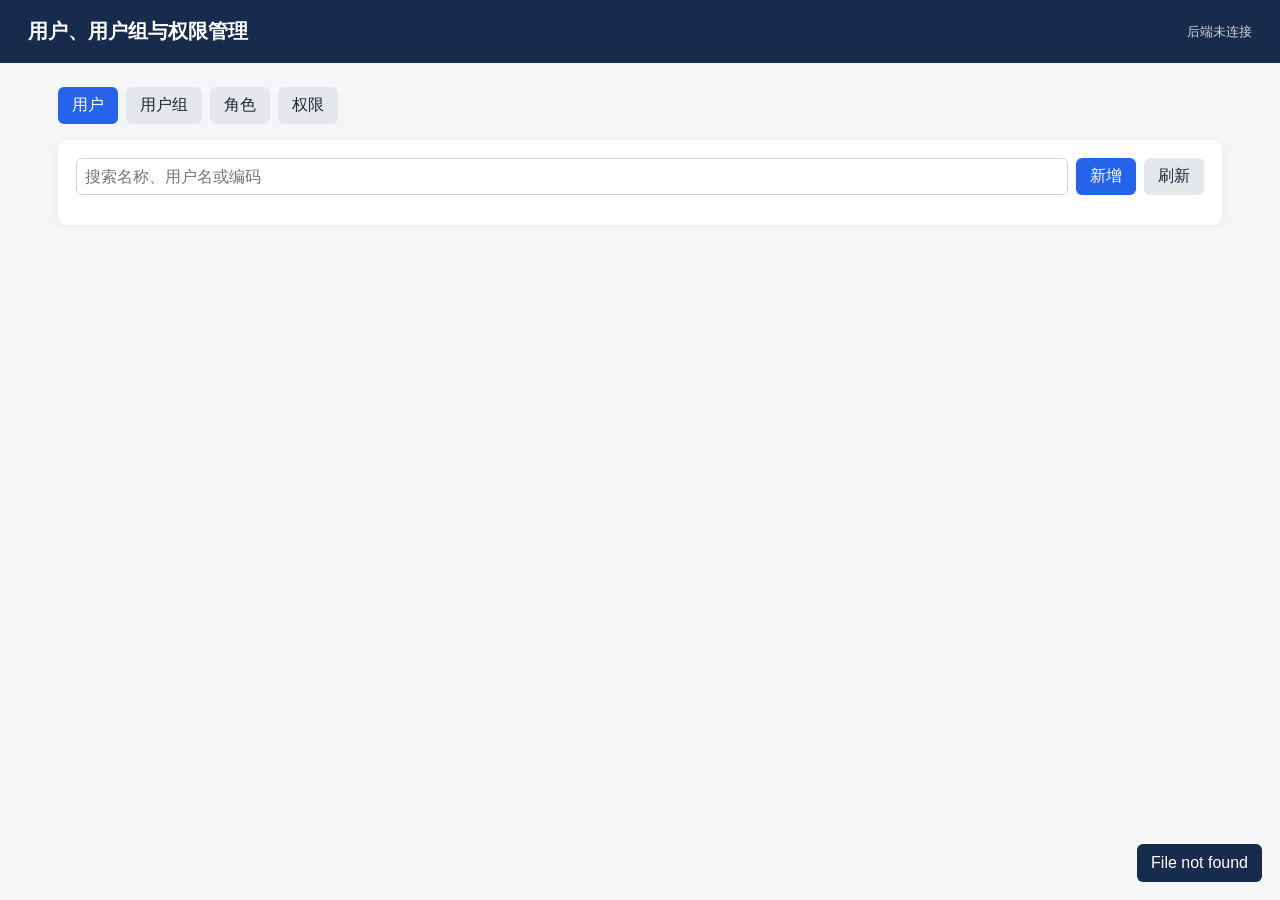
==== web/index.html @ 31cd1861 "feat: add lightweight sqlite user management service" ====
<!doctype html>
<html lang="zh-CN">
  <head>
    <meta charset="utf-8" />
    <meta name="viewport" content="width=device-width, initial-scale=1" />
    <title>用户管理</title>
    <style>
      :root { font-family: -apple-system, BlinkMacSystemFont, "Segoe UI", sans-serif; color: #1f2937; background: #f4f6f8; }
      * { box-sizing: border-box; }
      body { margin: 0; }
      header { background: #172b4d; color: #fff; padding: 18px 28px; display: flex; justify-content: space-between; align-items: center; }
      header h1 { margin: 0; font-size: 20px; }
      header small { opacity: .8; }
      main { max-width: 1200px; margin: 24px auto; padding: 0 18px; }
      nav { display: flex; gap: 8px; flex-wrap: wrap; margin-bottom: 16px; }
      button, input, textarea { font: inherit; }
      button { border: 0; border-radius: 6px; padding: 8px 14px; cursor: pointer; background: #e5e7eb; color: #1f2937; }
      button.primary { background: #2563eb; color: #fff; }
      button.danger { background: #dc2626; color: #fff; }
      button.tab.active { background: #2563eb; color: #fff; }
      .toolbar { display: flex; gap: 8px; margin-bottom: 12px; }
      .toolbar input { flex: 1; min-width: 180px; }
      input, textarea { width: 100%; border: 1px solid #d1d5db; border-radius: 6px; padding: 8px; background: #fff; }
      textarea { min-height: 70px; resize: vertical; }
      .card { background: #fff; border-radius: 10px; box-shadow: 0 2px 10px #0000000d; padding: 18px; }
      table { width: 100%; border-collapse: collapse; }
      th, td { text-align: left; border-bottom: 1px solid #eef0f2; padding: 11px 8px; vertical-align: top; }
      th { color: #64748b; font-size: 13px; }
      .actions { display: flex; gap: 6px; flex-wrap: wrap; }
      .badge { display: inline-block; background: #e0e7ff; color: #3730a3; padding: 3px 8px; border-radius: 999px; margin: 2px; font-size: 12px; }
      .muted { color: #64748b; }
      .modal { position: fixed; inset: 0; background: #0f172a66; display: none; align-items: center; justify-content: center; padding: 18px; }
      .modal.open { display: flex; }
      .dialog { background: #fff; width: min(620px, 100%); max-height: 90vh; overflow: auto; border-radius: 10px; padding: 22px; }
      .dialog h2 { margin-top: 0; }
      .field { margin: 12px 0; }
      .field label { display: block; font-weight: 600; margin-bottom: 6px; }
      .checks { display: grid; grid-template-columns: repeat(auto-fit, minmax(180px, 1fr)); gap: 6px; max-height: 180px; overflow: auto; border: 1px solid #e5e7eb; padding: 8px; border-radius: 6px; }
      .checks label { font-weight: 400; }
      .dialog-actions { display: flex; justify-content: flex-end; gap: 8px; margin-top: 18px; }
      #message { position: fixed; right: 18px; bottom: 18px; background: #172b4d; color: #fff; border-radius: 6px; padding: 10px 14px; display: none; }
      @media (max-width: 700px) { th:nth-child(3), td:nth-child(3) { display: none; } header { padding: 15px 18px; } }
    </style>
  </head>
  <body>
    <header><h1>用户、用户组与权限管理</h1><small id="health">连接检查中…</small></header>
    <main>
      <nav id="tabs">
        <button class="tab active" data-kind="users">用户</button>
        <button class="tab" data-kind="groups">用户组</button>
        <button class="tab" data-kind="roles">角色</button>
        <button class="tab" data-kind="permissions">权限</button>
      </nav>
      <section class="card">
        <div class="toolbar"><input id="search" placeholder="搜索名称、用户名或编码" /><button class="primary" id="add">新增</button><button id="refresh">刷新</button></div>
        <div id="table"></div>
      </section>
    </main>
    <div class="modal" id="modal"><div class="dialog"><h2 id="form-title">新增</h2><form id="form"></form></div></div>
    <div id="message"></div>
    <script>
      const state = { kind: 'users', items: [], refs: { users: [], groups: [], roles: [], permissions: [] }, editing: null }
      const $ = (id) => document.getElementById(id)
      const api = async (url, options = {}) => {
        const response = await fetch(url, { headers: { 'Content-Type': 'application/json' }, ...options })
        if (!response.ok) { let detail = response.statusText; try { detail = (await response.json()).detail || detail } catch {} throw new Error(detail) }
        return response.status === 204 ? null : response.json()
      }
      const toast = (text) => { $('message').textContent = text; $('message').style.display = 'block'; setTimeout(() => $('message').style.display = 'none', 2200) }
      const esc = (value) => String(value ?? '').replace(/[&<>"']/g, (c) => ({ '&': '&amp;', '<': '&lt;', '>': '&gt;', '"': '&quot;', "'": '&#39;' }[c]))
      const labels = (items) => (items || []).map((item) => `<span class="badge">${esc(item.name || item)}</span>`).join('') || '<span class="muted">-</span>'
      async function loadRefs() {
        const [users, groups, roles, permissions] = await Promise.all([
          api('/api/v1/users/users/?page_size=500'), api('/api/v1/users/groups/'), api('/api/v1/rbac/roles/'), api('/api/v1/rbac/permissions/')
        ])
        state.refs = { users: users.results, groups: groups.results, roles: roles.results, permissions: permissions.results }
      }
      async function load() {
        const search = encodeURIComponent($('search').value.trim())
        const url = state.kind === 'users' ? `/api/v1/users/users/?page_size=500&search=${search}` : `/api/v1/${state.kind === 'groups' ? 'users/groups' : `rbac/${state.kind}`}/?search=${search}`
        const data = await api(url); state.items = data.results || []; render()
      }
      function render() {
        const kind = state.kind; let head = ''; let body = ''
        if (kind === 'users') { head = '<tr><th>姓名</th><th>用户名</th><th>邮箱</th><th>用户组</th><th>角色</th><th>状态</th><th>操作</th></tr>'; body = state.items.map((i) => `<tr><td>${esc(i.name)}</td><td>${esc(i.username)}</td><td>${esc(i.email)}</td><td>${labels(i.groups)}</td><td>${labels(i.roles)}</td><td>${i.is_active ? '启用' : '禁用'}</td><td class="actions"><button onclick="editItem(${i.id})">编辑</button><button class="danger" onclick="removeItem(${i.id})">删除</button></td></tr>`).join('') }
        if (kind === 'groups') { head = '<tr><th>名称</th><th>说明</th><th>成员数</th><th>操作</th></tr>'; body = state.items.map((i) => `<tr><td>${esc(i.name)}</td><td>${esc(i.comment)}</td><td>${i.users_count ?? i.users?.length ?? 0}</td><td class="actions"><button onclick="editItem(${i.id})">编辑</button><button class="danger" onclick="removeItem(${i.id})">删除</button></td></tr>`).join('') }
        if (kind === 'roles') { head = '<tr><th>名称</th><th>说明</th><th>权限数</th><th>成员数</th><th>操作</th></tr>'; body = state.items.map((i) => `<tr><td>${esc(i.name)}</td><td>${esc(i.comment)}</td><td>${i.permissions_count ?? i.permissions?.length ?? 0}</td><td>${i.users_count ?? i.users?.length ?? 0}</td><td class="actions"><button onclick="editItem(${i.id})">编辑</button><button class="danger" onclick="removeItem(${i.id})">删除</button></td></tr>`).join('') }
        if (kind === 'permissions') { head = '<tr><th>编码</th><th>名称</th><th>资源</th><th>动作</th><th>操作</th></tr>'; body = state.items.map((i) => `<tr><td>${esc(i.code)}</td><td>${esc(i.name)}</td><td>${esc(i.resource)}</td><td>${esc(i.action)}</td><td class="actions"><button onclick="editItem(${i.id})">编辑</button><button class="danger" onclick="removeItem(${i.id})">删除</button></td></tr>`).join('') }
        $('table').innerHTML = `<table><thead>${head}</thead><tbody>${body || `<tr><td colspan="7" class="muted">暂无数据</td></tr>`}</tbody></table>`
      }
      const checkboxGroup = (name, title, items, selected) => `<div class="field"><label>${title}</label><div class="checks">${items.map((i) => `<label><input type="checkbox" name="${name}" value="${i.id}" ${selected.includes(i.id) ? 'checked' : ''}> ${esc(i.name || i.username || i.code)}</label>`).join('') || '<span class="muted">暂无可选项</span>'}</div></div>`
      function openForm(item = null) {
        state.editing = item; const kind = state.kind; const title = `${item ? '编辑' : '新增'}${kind === 'users' ? '用户' : kind === 'groups' ? '用户组' : kind === 'roles' ? '角色' : '权限'}`; $('form-title').textContent = title
        let html = ''
        if (kind === 'users') html = `<div class="field"><label>用户名</label><input name="username" required value="${esc(item?.username)}"></div><div class="field"><label>姓名</label><input name="name" required value="${esc(item?.name)}"></div><div class="field"><label>邮箱</label><input name="email" value="${esc(item?.email)}"></div><div class="field"><label>备注</label><textarea name="comment">${esc(item?.comment)}</textarea></div>${checkboxGroup('groups', '用户组', state.refs.groups, (item?.groups || []).map((x) => x.id))}${checkboxGroup('roles', '角色', state.refs.roles, (item?.roles || []).map((x) => x.id))}`
        if (kind === 'groups') html = `<div class="field"><label>名称</label><input name="name" required value="${esc(item?.name)}"></div><div class="field"><label>说明</label><textarea name="comment">${esc(item?.comment)}</textarea></div>${checkboxGroup('users', '成员', state.refs.users, item?.users || [])}`
        if (kind === 'roles') html = `<div class="field"><label>名称</label><input name="name" required value="${esc(item?.name)}"></div><div class="field"><label>说明</label><textarea name="comment">${esc(item?.comment)}</textarea></div>${checkboxGroup('permissions', '权限', state.refs.permissions, item?.permissions || [])}${checkboxGroup('users', '成员', state.refs.users, item?.users || [])}`
        if (kind === 'permissions') html = `<div class="field"><label>编码</label><input name="code" required value="${esc(item?.code)}"></div><div class="field"><label>名称</label><input name="name" required value="${esc(item?.name)}"></div><div class="field"><label>资源</label><input name="resource" value="${esc(item?.resource)}"></div><div class="field"><label>动作</label><input name="action" value="${esc(item?.action)}"></div>`
        $('form').innerHTML = `${html}<div class="dialog-actions"><button type="button" onclick="closeForm()">取消</button><button class="primary" type="submit">保存</button></div>`; $('modal').classList.add('open')
      }
      function closeForm() { $('modal').classList.remove('open') }
      function formData() { const data = Object.fromEntries(new FormData($('form')).entries()); for (const name of ['groups', 'roles', 'users', 'permissions']) data[name] = [...$('form').querySelectorAll(`input[name="${name}"]:checked`)].map((x) => Number(x.value)); return data }
      window.editItem = (id) => openForm(state.items.find((x) => x.id === id))
      window.removeItem = async (id) => { if (!confirm('确定删除吗？')) return; try { const base = state.kind === 'users' ? `/api/v1/users/users/${id}/` : state.kind === 'groups' ? `/api/v1/users/groups/${id}/` : `/api/v1/rbac/${state.kind}/${id}/`; await api(base, { method: 'DELETE' }); toast('已删除'); await load(); await loadRefs() } catch (e) { toast(e.message) } }
      $('form').addEventListener('submit', async (event) => { event.preventDefault(); const data = formData(); const base = state.kind === 'users' ? '/api/v1/users/users/' : state.kind === 'groups' ? '/api/v1/users/groups/' : `/api/v1/rbac/${state.kind}/`; try { await api(state.editing ? `${base}${state.editing.id}/` : base, { method: state.editing ? 'PATCH' : 'POST', body: JSON.stringify(data) }); closeForm(); toast('已保存'); await loadRefs(); await load() } catch (e) { toast(e.message) } })
      document.querySelectorAll('.tab').forEach((tab) => tab.addEventListener('click', async () => { document.querySelectorAll('.tab').forEach((x) => x.classList.remove('active')); tab.classList.add('active'); state.kind = tab.dataset.kind; await loadRefs(); await load() }))
      $('add').onclick = () => openForm(); $('refresh').onclick = () => load(); $('search').oninput = () => load()
      api('/api/health').then((x) => { $('health').textContent = `SQLite · ${x.database}` }).catch(() => { $('health').textContent = '后端未连接' }); loadRefs().then(load).catch((e) => toast(e.message))
    </script>
  </body>
</html>
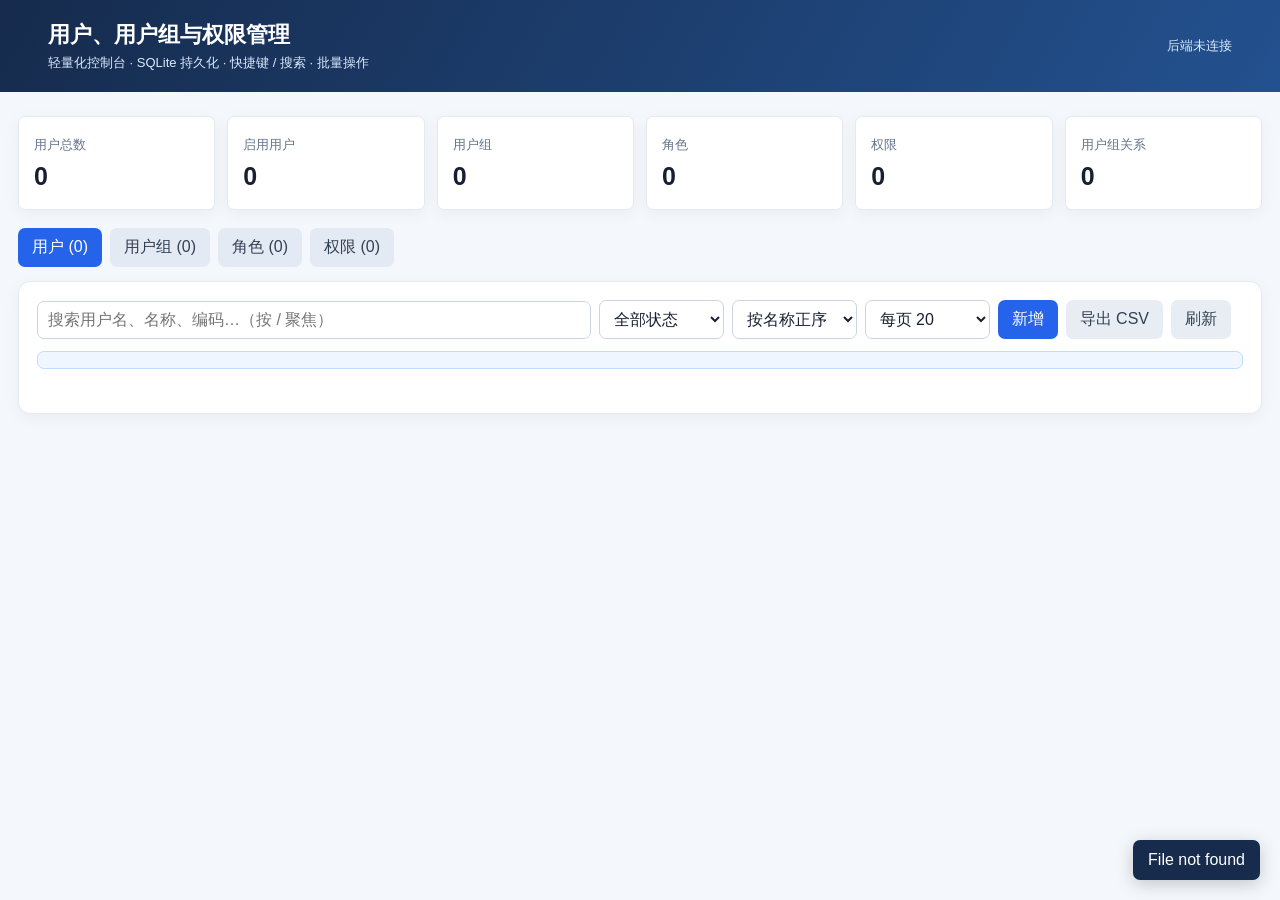
==== commit eba97eb8: "feat: enrich lightweight user management console" ====
--- a/web/index.html
+++ b/web/index.html
@@ -5,107 +5,134 @@
     <meta name="viewport" content="width=device-width, initial-scale=1" />
     <title>用户管理</title>
     <style>
-      :root { font-family: -apple-system, BlinkMacSystemFont, "Segoe UI", sans-serif; color: #1f2937; background: #f4f6f8; }
+      :root { color: #172033; background: #f4f7fb; font-family: -apple-system, BlinkMacSystemFont, "Segoe UI", "Microsoft YaHei", sans-serif; }
       * { box-sizing: border-box; }
       body { margin: 0; }
-      header { background: #172b4d; color: #fff; padding: 18px 28px; display: flex; justify-content: space-between; align-items: center; }
-      header h1 { margin: 0; font-size: 20px; }
-      header small { opacity: .8; }
-      main { max-width: 1200px; margin: 24px auto; padding: 0 18px; }
-      nav { display: flex; gap: 8px; flex-wrap: wrap; margin-bottom: 16px; }
-      button, input, textarea { font: inherit; }
-      button { border: 0; border-radius: 6px; padding: 8px 14px; cursor: pointer; background: #e5e7eb; color: #1f2937; }
+      header { align-items: center; background: linear-gradient(120deg, #162b4d, #23518f); color: #fff; display: flex; justify-content: space-between; padding: 20px clamp(18px, 4vw, 48px); }
+      header h1 { font-size: 22px; margin: 0 0 4px; }
+      header p, header small { color: #dbeafe; font-size: 13px; margin: 0; }
+      main { margin: 24px auto 50px; max-width: 1360px; padding: 0 18px; }
+      button, input, select, textarea { font: inherit; }
+      button { border: 0; border-radius: 7px; cursor: pointer; padding: 9px 14px; transition: .15s ease; }
+      button:hover:not(:disabled) { filter: brightness(.96); transform: translateY(-1px); }
+      button:disabled { cursor: not-allowed; opacity: .5; }
       button.primary { background: #2563eb; color: #fff; }
+      button.success { background: #059669; color: #fff; }
       button.danger { background: #dc2626; color: #fff; }
-      button.tab.active { background: #2563eb; color: #fff; }
-      .toolbar { display: flex; gap: 8px; margin-bottom: 12px; }
-      .toolbar input { flex: 1; min-width: 180px; }
-      input, textarea { width: 100%; border: 1px solid #d1d5db; border-radius: 6px; padding: 8px; background: #fff; }
-      textarea { min-height: 70px; resize: vertical; }
-      .card { background: #fff; border-radius: 10px; box-shadow: 0 2px 10px #0000000d; padding: 18px; }
-      table { width: 100%; border-collapse: collapse; }
-      th, td { text-align: left; border-bottom: 1px solid #eef0f2; padding: 11px 8px; vertical-align: top; }
-      th { color: #64748b; font-size: 13px; }
-      .actions { display: flex; gap: 6px; flex-wrap: wrap; }
-      .badge { display: inline-block; background: #e0e7ff; color: #3730a3; padding: 3px 8px; border-radius: 999px; margin: 2px; font-size: 12px; }
+      button.muted { background: #e8edf4; color: #334155; }
+      .summary-grid { display: grid; gap: 12px; grid-template-columns: repeat(6, minmax(0, 1fr)); margin-bottom: 18px; }
+      .metric { background: #fff; border: 1px solid #e5eaf2; box-shadow: 0 4px 16px #16345b0c; color: #172033; min-height: 94px; padding: 15px; text-align: left; }
+      .metric:hover { border-color: #93c5fd; }
+      .metric strong { display: block; font-size: 25px; margin-top: 8px; }
+      .metric span { color: #64748b; font-size: 13px; }
+      .tabs { display: flex; flex-wrap: wrap; gap: 8px; margin-bottom: 14px; }
+      .tab { background: #e4eaf3; color: #334155; }
+      .tab.active { background: #2563eb; color: #fff; }
+      .card { background: #fff; border: 1px solid #e5eaf2; border-radius: 12px; box-shadow: 0 4px 16px #16345b0c; padding: 18px; }
+      .toolbar { align-items: center; display: flex; flex-wrap: wrap; gap: 8px; margin-bottom: 12px; }
+      .toolbar .search { flex: 1 1 280px; }
+      input, select, textarea { background: #fff; border: 1px solid #cbd5e1; border-radius: 7px; color: #172033; padding: 9px 10px; width: 100%; }
+      .toolbar input, .toolbar select { width: auto; }
+      .toolbar select { min-width: 125px; }
+      .selection-bar { align-items: center; background: #eff6ff; border: 1px solid #bfdbfe; border-radius: 7px; display: flex; flex-wrap: wrap; gap: 8px; justify-content: space-between; margin-bottom: 12px; padding: 8px 10px; }
+      .selection-bar span { color: #1e40af; font-size: 13px; }
+      .selection-actions { display: flex; flex-wrap: wrap; gap: 6px; }
+      .table-wrap { overflow-x: auto; }
+      table { border-collapse: collapse; min-width: 760px; width: 100%; }
+      th, td { border-bottom: 1px solid #edf0f5; padding: 11px 8px; text-align: left; vertical-align: middle; }
+      th { color: #64748b; font-size: 13px; font-weight: 600; white-space: nowrap; }
+      td { font-size: 14px; }
+      tr:hover td { background: #fafcff; }
+      .checkbox { accent-color: #2563eb; height: 16px; width: 16px; }
+      .actions { display: flex; flex-wrap: wrap; gap: 6px; }
+      .actions button { font-size: 12px; padding: 6px 9px; }
+      .badge { background: #e0e7ff; border-radius: 999px; color: #3730a3; display: inline-block; font-size: 12px; margin: 2px; padding: 3px 8px; }
+      .status { border-radius: 999px; display: inline-block; font-size: 12px; padding: 3px 9px; }
+      .status.on { background: #dcfce7; color: #166534; }
+      .status.off { background: #fee2e2; color: #991b1b; }
       .muted { color: #64748b; }
-      .modal { position: fixed; inset: 0; background: #0f172a66; display: none; align-items: center; justify-content: center; padding: 18px; }
+      .empty { padding: 40px 10px; text-align: center; }
+      .pager { align-items: center; display: flex; gap: 10px; justify-content: flex-end; margin-top: 14px; }
+      .pager span { color: #64748b; font-size: 13px; }
+      .loading { color: #2563eb; font-size: 13px; margin-left: 4px; }
+      .modal { align-items: center; background: #0f172a66; display: none; inset: 0; justify-content: center; padding: 18px; position: fixed; z-index: 5; }
       .modal.open { display: flex; }
-      .dialog { background: #fff; width: min(620px, 100%); max-height: 90vh; overflow: auto; border-radius: 10px; padding: 22px; }
-      .dialog h2 { margin-top: 0; }
-      .field { margin: 12px 0; }
-      .field label { display: block; font-weight: 600; margin-bottom: 6px; }
-      .checks { display: grid; grid-template-columns: repeat(auto-fit, minmax(180px, 1fr)); gap: 6px; max-height: 180px; overflow: auto; border: 1px solid #e5e7eb; padding: 8px; border-radius: 6px; }
-      .checks label { font-weight: 400; }
-      .dialog-actions { display: flex; justify-content: flex-end; gap: 8px; margin-top: 18px; }
-      #message { position: fixed; right: 18px; bottom: 18px; background: #172b4d; color: #fff; border-radius: 6px; padding: 10px 14px; display: none; }
-      @media (max-width: 700px) { th:nth-child(3), td:nth-child(3) { display: none; } header { padding: 15px 18px; } }
+      .dialog { background: #fff; border-radius: 12px; max-height: 92vh; overflow: auto; padding: 24px; width: min(700px, 100%); }
+      .dialog h2 { margin: 0 0 18px; }
+      .field { margin: 13px 0; }
+      .field > label { display: block; font-size: 13px; font-weight: 700; margin-bottom: 6px; }
+      .field textarea { min-height: 76px; resize: vertical; }
+      .checks { border: 1px solid #e2e8f0; border-radius: 7px; display: grid; gap: 5px; grid-template-columns: repeat(auto-fit, minmax(190px, 1fr)); max-height: 190px; overflow: auto; padding: 10px; }
+      .checks label { font-size: 13px; font-weight: 400; }
+      .dialog-actions { display: flex; gap: 8px; justify-content: flex-end; margin-top: 20px; }
+      #message { background: #172b4d; border-radius: 7px; bottom: 20px; box-shadow: 0 4px 18px #0003; color: #fff; display: none; padding: 11px 15px; position: fixed; right: 20px; z-index: 10; }
+      @media (max-width: 1050px) { .summary-grid { grid-template-columns: repeat(3, minmax(0, 1fr)); } }
+      @media (max-width: 620px) { header { align-items: flex-start; flex-direction: column; gap: 8px; } .summary-grid { grid-template-columns: repeat(2, minmax(0, 1fr)); } .toolbar input, .toolbar select { flex: 1 1 140px; width: 100%; } main { margin-top: 16px; padding: 0 10px; } }
     </style>
   </head>
   <body>
-    <header><h1>用户、用户组与权限管理</h1><small id="health">连接检查中…</small></header>
+    <header>
+      <div><h1>用户、用户组与权限管理</h1><p>轻量化控制台 · SQLite 持久化 · 快捷键 / 搜索 · 批量操作</p></div>
+      <small id="health">连接检查中…</small>
+    </header>
     <main>
-      <nav id="tabs">
-        <button class="tab active" data-kind="users">用户</button>
-        <button class="tab" data-kind="groups">用户组</button>
-        <button class="tab" data-kind="roles">角色</button>
-        <button class="tab" data-kind="permissions">权限</button>
-      </nav>
+      <section class="summary-grid" id="summary"></section>
+      <nav class="tabs" id="tabs"></nav>
       <section class="card">
-        <div class="toolbar"><input id="search" placeholder="搜索名称、用户名或编码" /><button class="primary" id="add">新增</button><button id="refresh">刷新</button></div>
-        <div id="table"></div>
+        <div class="toolbar">
+          <input class="search" id="search" placeholder="搜索用户名、名称、编码…（按 / 聚焦）" />
+          <select id="statusFilter"><option value="all">全部状态</option><option value="active">仅启用</option><option value="inactive">仅禁用</option></select>
+          <select id="sort"><option value="name">按名称正序</option><option value="-name">按名称倒序</option><option value="created_at">按创建时间</option><option value="-created_at">按最新创建</option></select>
+          <select id="pageSize"><option value="20">每页 20</option><option value="50">每页 50</option><option value="100">每页 100</option></select>
+          <button class="primary" id="add">新增</button><button class="muted" id="export">导出 CSV</button><button class="muted" id="refresh">刷新</button><span class="loading" id="loading"></span>
+        </div>
+        <div class="selection-bar" id="selectionBar" hidden><span id="selectionInfo"></span><div class="selection-actions" id="selectionActions"></div></div>
+        <div class="table-wrap" id="table"></div><div class="pager" id="pager"></div>
       </section>
     </main>
-    <div class="modal" id="modal"><div class="dialog"><h2 id="form-title">新增</h2><form id="form"></form></div></div>
-    <div id="message"></div>
+    <div class="modal" id="modal"><div class="dialog"><h2 id="form-title">新增</h2><form id="form"></form></div></div><div id="message"></div>
     <script>
-      const state = { kind: 'users', items: [], refs: { users: [], groups: [], roles: [], permissions: [] }, editing: null }
+      const state = { kind: 'users', items: [], selected: new Set(), page: 1, pageSize: 20, search: '', status: 'all', sort: 'name', refs: { users: [], groups: [], roles: [], permissions: [] }, editing: null, summary: { users: 0, active_users: 0, groups: 0, roles: 0, permissions: 0, memberships: 0 } }
       const $ = (id) => document.getElementById(id)
-      const api = async (url, options = {}) => {
-        const response = await fetch(url, { headers: { 'Content-Type': 'application/json' }, ...options })
-        if (!response.ok) { let detail = response.statusText; try { detail = (await response.json()).detail || detail } catch {} throw new Error(detail) }
-        return response.status === 204 ? null : response.json()
+      const api = async (url, options = {}) => { const response = await fetch(url, { headers: { 'Content-Type': 'application/json' }, ...options }); if (!response.ok) { let detail = response.statusText; try { detail = (await response.json()).detail || detail } catch {} throw new Error(detail) } return response.status === 204 ? null : response.json() }
+      const esc = (value) => String(value ?? '').replace(/[&<>"']/g, (c) => ({ '&': '&amp;', '<': '&lt;', '>': '&gt;', '"': '&quot;', "'": '&#39;' }[c]))
+      const toast = (text) => { $('message').textContent = text; $('message').style.display = 'block'; clearTimeout(window.toastTimer); window.toastTimer = setTimeout(() => { $('message').style.display = 'none' }, 2400) }
+      const labels = (items) => (items || []).map((item) => `<span class="badge">${esc(item.name || item)}</span>`).join('') || '<span class="muted">-</span>'
+      const endpoint = (kind) => kind === 'users' ? '/api/v1/users/users/' : kind === 'groups' ? '/api/v1/users/groups/' : `/api/v1/rbac/${kind}/`
+      const kindName = (kind) => ({ users: '用户', groups: '用户组', roles: '角色', permissions: '权限' })[kind]
+      const selectedIds = () => [...state.selected].map(Number)
+      async function loadSummary() { try { state.summary = await api('/api/summary') } catch (error) { toast(error.message) } renderSummary(); renderTabs() }
+      function renderSummary() { const cards = [['users', '用户总数', state.summary.users], ['active_users', '启用用户', state.summary.active_users], ['groups', '用户组', state.summary.groups], ['roles', '角色', state.summary.roles], ['permissions', '权限', state.summary.permissions], ['memberships', '用户组关系', state.summary.memberships]]; $('summary').innerHTML = cards.map(([key, label, value]) => `<button class="metric" data-kind="${key === 'active_users' || key === 'memberships' ? 'users' : key}"><span>${label}</span><strong>${value ?? 0}</strong></button>`).join('') }
+      function renderTabs() { $('tabs').innerHTML = ['users', 'groups', 'roles', 'permissions'].map((kind) => `<button class="tab ${state.kind === kind ? 'active' : ''}" data-kind="${kind}">${kindName(kind)} <span>(${state.summary[kind] ?? 0})</span></button>`).join('') }
+      async function loadRefs() { const [users, groups, roles, permissions] = await Promise.all([api('/api/v1/users/users/?page_size=500'), api('/api/v1/users/groups/?page_size=500'), api('/api/v1/rbac/roles/?page_size=500'), api('/api/v1/rbac/permissions/?page_size=500')]); state.refs = { users: users.results, groups: groups.results, roles: roles.results, permissions: permissions.results } }
+      async function load() { state.search = $('search').value.trim(); state.pageSize = Number($('pageSize').value); state.sort = $('sort').value; state.status = $('statusFilter').value; const params = new URLSearchParams({ page: state.page, page_size: state.pageSize, search: state.search, sort: state.sort }); if (state.kind === 'users' && state.status !== 'all') params.set('is_active', state.status === 'active' ? 'true' : 'false'); $('loading').textContent = '加载中…'; try { const data = await api(`${endpoint(state.kind)}?${params}`); state.items = data.results || []; state.total = data.count || 0; state.selected.clear(); render() } catch (error) { toast(error.message) } finally { $('loading').textContent = '' } }
+      function render() {
+        const kind = state.kind; let head = ''; let body = ''; const selectAll = state.items.length > 0 && state.items.every((item) => state.selected.has(item.id)); const check = `<input class="checkbox" type="checkbox" data-select-all ${selectAll ? 'checked' : ''} aria-label="全选当前页">`
+        if (kind === 'users') { head = `<tr><th>${check}</th><th>姓名</th><th>用户名</th><th>邮箱</th><th>用户组</th><th>角色</th><th>状态</th><th>操作</th></tr>`; body = state.items.map((item) => `<tr><td><input class="checkbox" type="checkbox" data-select-id="${item.id}" ${state.selected.has(item.id) ? 'checked' : ''}></td><td>${esc(item.name)}</td><td>${esc(item.username)}</td><td>${esc(item.email) || '<span class="muted">-</span>'}</td><td>${labels(item.groups)}</td><td>${labels(item.roles)}</td><td><span class="status ${item.is_active ? 'on' : 'off'}">${item.is_active ? '启用' : '禁用'}</span></td><td class="actions"><button class="muted" data-action="edit" data-id="${item.id}">编辑</button><button class="danger" data-action="delete" data-id="${item.id}">删除</button></td></tr>`).join('') }
+        else if (kind === 'groups') { head = `<tr><th>${check}</th><th>名称</th><th>说明</th><th>成员数</th><th>操作</th></tr>`; body = state.items.map((item) => `<tr><td><input class="checkbox" type="checkbox" data-select-id="${item.id}" ${state.selected.has(item.id) ? 'checked' : ''}></td><td>${esc(item.name)}</td><td>${esc(item.comment) || '<span class="muted">-</span>'}</td><td>${item.users_count ?? item.users?.length ?? 0}</td><td class="actions"><button class="success" data-action="add-all" data-id="${item.id}">加入全部用户</button><button class="muted" data-action="edit" data-id="${item.id}">编辑</button><button class="danger" data-action="delete" data-id="${item.id}">删除</button></td></tr>`).join('') }
+        else if (kind === 'roles') { head = `<tr><th>${check}</th><th>名称</th><th>说明</th><th>权限数</th><th>成员数</th><th>操作</th></tr>`; body = state.items.map((item) => `<tr><td><input class="checkbox" type="checkbox" data-select-id="${item.id}" ${state.selected.has(item.id) ? 'checked' : ''}></td><td>${esc(item.name)}</td><td>${esc(item.comment) || '<span class="muted">-</span>'}</td><td>${item.permissions_count ?? item.permissions?.length ?? 0}</td><td>${item.users_count ?? item.users?.length ?? 0}</td><td class="actions"><button class="muted" data-action="edit" data-id="${item.id}">编辑</button><button class="danger" data-action="delete" data-id="${item.id}">删除</button></td></tr>`).join('') }
+        else { head = `<tr><th>${check}</th><th>编码</th><th>名称</th><th>资源</th><th>动作</th><th>操作</th></tr>`; body = state.items.map((item) => `<tr><td><input class="checkbox" type="checkbox" data-select-id="${item.id}" ${state.selected.has(item.id) ? 'checked' : ''}></td><td><code>${esc(item.code)}</code></td><td>${esc(item.name)}</td><td>${esc(item.resource)}</td><td>${esc(item.action)}</td><td class="actions"><button class="muted" data-action="edit" data-id="${item.id}">编辑</button><button class="danger" data-action="delete" data-id="${item.id}">删除</button></td></tr>`).join('') }
+        $('table').innerHTML = `<table><thead>${head}</thead><tbody>${body || '<tr><td colspan="8" class="empty muted">暂无数据</td></tr>'}</tbody></table>`; const pages = Math.max(1, Math.ceil((state.total || 0) / state.pageSize)); $('pager').innerHTML = `<span>共 ${state.total || 0} 条 · 第 ${state.page} / ${pages} 页</span><button class="muted" data-page="prev" ${state.page <= 1 ? 'disabled' : ''}>上一页</button><button class="muted" data-page="next" ${state.page >= pages ? 'disabled' : ''}>下一页</button>`; renderSelection()
       }
-      const toast = (text) => { $('message').textContent = text; $('message').style.display = 'block'; setTimeout(() => $('message').style.display = 'none', 2200) }
-      const esc = (value) => String(value ?? '').replace(/[&<>"']/g, (c) => ({ '&': '&amp;', '<': '&lt;', '>': '&gt;', '"': '&quot;', "'": '&#39;' }[c]))
-      const labels = (items) => (items || []).map((item) => `<span class="badge">${esc(item.name || item)}</span>`).join('') || '<span class="muted">-</span>'
-      async function loadRefs() {
-        const [users, groups, roles, permissions] = await Promise.all([
-          api('/api/v1/users/users/?page_size=500'), api('/api/v1/users/groups/'), api('/api/v1/rbac/roles/'), api('/api/v1/rbac/permissions/')
-        ])
-        state.refs = { users: users.results, groups: groups.results, roles: roles.results, permissions: permissions.results }
-      }
-      async function load() {
-        const search = encodeURIComponent($('search').value.trim())
-        const url = state.kind === 'users' ? `/api/v1/users/users/?page_size=500&search=${search}` : `/api/v1/${state.kind === 'groups' ? 'users/groups' : `rbac/${state.kind}`}/?search=${search}`
-        const data = await api(url); state.items = data.results || []; render()
-      }
-      function render() {
-        const kind = state.kind; let head = ''; let body = ''
-        if (kind === 'users') { head = '<tr><th>姓名</th><th>用户名</th><th>邮箱</th><th>用户组</th><th>角色</th><th>状态</th><th>操作</th></tr>'; body = state.items.map((i) => `<tr><td>${esc(i.name)}</td><td>${esc(i.username)}</td><td>${esc(i.email)}</td><td>${labels(i.groups)}</td><td>${labels(i.roles)}</td><td>${i.is_active ? '启用' : '禁用'}</td><td class="actions"><button onclick="editItem(${i.id})">编辑</button><button class="danger" onclick="removeItem(${i.id})">删除</button></td></tr>`).join('') }
-        if (kind === 'groups') { head = '<tr><th>名称</th><th>说明</th><th>成员数</th><th>操作</th></tr>'; body = state.items.map((i) => `<tr><td>${esc(i.name)}</td><td>${esc(i.comment)}</td><td>${i.users_count ?? i.users?.length ?? 0}</td><td class="actions"><button onclick="editItem(${i.id})">编辑</button><button class="danger" onclick="removeItem(${i.id})">删除</button></td></tr>`).join('') }
-        if (kind === 'roles') { head = '<tr><th>名称</th><th>说明</th><th>权限数</th><th>成员数</th><th>操作</th></tr>'; body = state.items.map((i) => `<tr><td>${esc(i.name)}</td><td>${esc(i.comment)}</td><td>${i.permissions_count ?? i.permissions?.length ?? 0}</td><td>${i.users_count ?? i.users?.length ?? 0}</td><td class="actions"><button onclick="editItem(${i.id})">编辑</button><button class="danger" onclick="removeItem(${i.id})">删除</button></td></tr>`).join('') }
-        if (kind === 'permissions') { head = '<tr><th>编码</th><th>名称</th><th>资源</th><th>动作</th><th>操作</th></tr>'; body = state.items.map((i) => `<tr><td>${esc(i.code)}</td><td>${esc(i.name)}</td><td>${esc(i.resource)}</td><td>${esc(i.action)}</td><td class="actions"><button onclick="editItem(${i.id})">编辑</button><button class="danger" onclick="removeItem(${i.id})">删除</button></td></tr>`).join('') }
-        $('table').innerHTML = `<table><thead>${head}</thead><tbody>${body || `<tr><td colspan="7" class="muted">暂无数据</td></tr>`}</tbody></table>`
-      }
-      const checkboxGroup = (name, title, items, selected) => `<div class="field"><label>${title}</label><div class="checks">${items.map((i) => `<label><input type="checkbox" name="${name}" value="${i.id}" ${selected.includes(i.id) ? 'checked' : ''}> ${esc(i.name || i.username || i.code)}</label>`).join('') || '<span class="muted">暂无可选项</span>'}</div></div>`
-      function openForm(item = null) {
-        state.editing = item; const kind = state.kind; const title = `${item ? '编辑' : '新增'}${kind === 'users' ? '用户' : kind === 'groups' ? '用户组' : kind === 'roles' ? '角色' : '权限'}`; $('form-title').textContent = title
-        let html = ''
-        if (kind === 'users') html = `<div class="field"><label>用户名</label><input name="username" required value="${esc(item?.username)}"></div><div class="field"><label>姓名</label><input name="name" required value="${esc(item?.name)}"></div><div class="field"><label>邮箱</label><input name="email" value="${esc(item?.email)}"></div><div class="field"><label>备注</label><textarea name="comment">${esc(item?.comment)}</textarea></div>${checkboxGroup('groups', '用户组', state.refs.groups, (item?.groups || []).map((x) => x.id))}${checkboxGroup('roles', '角色', state.refs.roles, (item?.roles || []).map((x) => x.id))}`
-        if (kind === 'groups') html = `<div class="field"><label>名称</label><input name="name" required value="${esc(item?.name)}"></div><div class="field"><label>说明</label><textarea name="comment">${esc(item?.comment)}</textarea></div>${checkboxGroup('users', '成员', state.refs.users, item?.users || [])}`
-        if (kind === 'roles') html = `<div class="field"><label>名称</label><input name="name" required value="${esc(item?.name)}"></div><div class="field"><label>说明</label><textarea name="comment">${esc(item?.comment)}</textarea></div>${checkboxGroup('permissions', '权限', state.refs.permissions, item?.permissions || [])}${checkboxGroup('users', '成员', state.refs.users, item?.users || [])}`
-        if (kind === 'permissions') html = `<div class="field"><label>编码</label><input name="code" required value="${esc(item?.code)}"></div><div class="field"><label>名称</label><input name="name" required value="${esc(item?.name)}"></div><div class="field"><label>资源</label><input name="resource" value="${esc(item?.resource)}"></div><div class="field"><label>动作</label><input name="action" value="${esc(item?.action)}"></div>`
-        $('form').innerHTML = `${html}<div class="dialog-actions"><button type="button" onclick="closeForm()">取消</button><button class="primary" type="submit">保存</button></div>`; $('modal').classList.add('open')
-      }
-      function closeForm() { $('modal').classList.remove('open') }
-      function formData() { const data = Object.fromEntries(new FormData($('form')).entries()); for (const name of ['groups', 'roles', 'users', 'permissions']) data[name] = [...$('form').querySelectorAll(`input[name="${name}"]:checked`)].map((x) => Number(x.value)); return data }
-      window.editItem = (id) => openForm(state.items.find((x) => x.id === id))
-      window.removeItem = async (id) => { if (!confirm('确定删除吗？')) return; try { const base = state.kind === 'users' ? `/api/v1/users/users/${id}/` : state.kind === 'groups' ? `/api/v1/users/groups/${id}/` : `/api/v1/rbac/${state.kind}/${id}/`; await api(base, { method: 'DELETE' }); toast('已删除'); await load(); await loadRefs() } catch (e) { toast(e.message) } }
-      $('form').addEventListener('submit', async (event) => { event.preventDefault(); const data = formData(); const base = state.kind === 'users' ? '/api/v1/users/users/' : state.kind === 'groups' ? '/api/v1/users/groups/' : `/api/v1/rbac/${state.kind}/`; try { await api(state.editing ? `${base}${state.editing.id}/` : base, { method: state.editing ? 'PATCH' : 'POST', body: JSON.stringify(data) }); closeForm(); toast('已保存'); await loadRefs(); await load() } catch (e) { toast(e.message) } })
-      document.querySelectorAll('.tab').forEach((tab) => tab.addEventListener('click', async () => { document.querySelectorAll('.tab').forEach((x) => x.classList.remove('active')); tab.classList.add('active'); state.kind = tab.dataset.kind; await loadRefs(); await load() }))
-      $('add').onclick = () => openForm(); $('refresh').onclick = () => load(); $('search').oninput = () => load()
-      api('/api/health').then((x) => { $('health').textContent = `SQLite · ${x.database}` }).catch(() => { $('health').textContent = '后端未连接' }); loadRefs().then(load).catch((e) => toast(e.message))
+      function renderSelection() { const count = state.selected.size; $('selectionBar').hidden = count === 0; $('selectionInfo').textContent = `已选择 ${count} 项`; $('selectionActions').innerHTML = state.kind === 'users' ? '<button class="success" data-bulk="enable">批量启用</button><button class="muted" data-bulk="disable">批量禁用</button><button class="danger" data-bulk="delete">批量删除</button>' : '<button class="danger" data-bulk="delete">批量删除</button>' }
+      const checkboxGroup = (name, title, items, selected, labelKey = 'name') => `<div class="field"><label>${title}</label><div class="checks">${items.map((item) => `<label><input class="checkbox" type="checkbox" name="${name}" value="${item.id}" ${selected.includes(item.id) ? 'checked' : ''}> ${esc(item[labelKey] || item.name || item.code || item.username)}</label>`).join('') || '<span class="muted">暂无可选项</span>'}</div></div>`
+      function openForm(item = null) { state.editing = item; const kind = state.kind; $('form-title').textContent = `${item ? '编辑' : '新增'}${kindName(kind)}`; let html = ''; if (kind === 'users') html = `<div class="field"><label>用户名</label><input name="username" required value="${esc(item?.username)}"></div><div class="field"><label>姓名</label><input name="name" required value="${esc(item?.name)}"></div><div class="field"><label>邮箱</label><input name="email" type="email" value="${esc(item?.email)}"></div><div class="field"><label>备注</label><textarea name="comment">${esc(item?.comment)}</textarea></div>${checkboxGroup('groups', '用户组', state.refs.groups, (item?.groups || []).map((x) => x.id))}${checkboxGroup('roles', '角色', state.refs.roles, (item?.roles || []).map((x) => x.id))}`; if (kind === 'groups') html = `<div class="field"><label>名称</label><input name="name" required value="${esc(item?.name)}"></div><div class="field"><label>说明</label><textarea name="comment">${esc(item?.comment)}</textarea></div>${checkboxGroup('users', '成员', state.refs.users, item?.users || [])}`; if (kind === 'roles') html = `<div class="field"><label>名称</label><input name="name" required value="${esc(item?.name)}"></div><div class="field"><label>说明</label><textarea name="comment">${esc(item?.comment)}</textarea></div>${checkboxGroup('permissions', '权限', state.refs.permissions, item?.permissions || [], 'code')}${checkboxGroup('users', '成员', state.refs.users, item?.users || [])}`; if (kind === 'permissions') html = `<div class="field"><label>编码</label><input name="code" required value="${esc(item?.code)}"></div><div class="field"><label>名称</label><input name="name" required value="${esc(item?.name)}"></div><div class="field"><label>资源</label><input name="resource" value="${esc(item?.resource)}"></div><div class="field"><label>动作</label><input name="action" value="${esc(item?.action)}"></div>`; $('form').innerHTML = `${html}<div class="dialog-actions"><button type="button" data-action="close-form">取消</button><button class="primary" type="submit">保存 <span class="muted">(Ctrl+Enter)</span></button></div>`; $('modal').classList.add('open'); $('form').querySelector('input')?.focus() }
+      function closeForm() { $('modal').classList.remove('open'); state.editing = null }
+      function formData() { const data = Object.fromEntries(new FormData($('form')).entries()); for (const name of ['groups', 'roles', 'users', 'permissions']) data[name] = [...$('form').querySelectorAll(`input[name="${name}"]:checked`)].map((input) => Number(input.value)); return data }
+      async function saveForm(event) { event.preventDefault(); const base = endpoint(state.kind); try { await api(state.editing ? `${base}${state.editing.id}/` : base, { method: state.editing ? 'PATCH' : 'POST', body: JSON.stringify(formData()) }); closeForm(); toast('保存成功'); await Promise.all([loadSummary(), loadRefs(), load()]) } catch (error) { toast(error.message) } }
+      async function deleteItems(ids) { if (!ids.length || !confirm(`确定删除选中的 ${ids.length} 项吗？`)) return; try { if (state.kind === 'users') await api(`${endpoint('users')}?ids=${ids.join(',')}`, { method: 'DELETE' }); else await Promise.all(ids.map((id) => api(`${endpoint(state.kind)}${id}/`, { method: 'DELETE' }))); toast('删除成功'); await Promise.all([loadSummary(), loadRefs(), load()]) } catch (error) { toast(error.message) } }
+      async function bulkAction(action) { const ids = selectedIds(); if (!ids.length) return; if (action === 'delete') return deleteItems(ids); try { await api('/api/v1/users/users/', { method: 'PATCH', body: JSON.stringify(ids.map((id) => ({ id, is_active: action === 'enable' }))) }); toast(action === 'enable' ? '已批量启用' : '已批量禁用'); await Promise.all([loadSummary(), load()]) } catch (error) { toast(error.message) } }
+      async function addAllUsers(id) { if (!confirm('确定把全部用户加入该用户组吗？')) return; try { const result = await api(`/api/v1/users/groups/${id}/add-all-users/`, { method: 'POST' }); toast(`已加入 ${result.count} 名用户`); await Promise.all([loadSummary(), loadRefs(), load()]) } catch (error) { toast(error.message) } }
+      function changePage(direction) { const pages = Math.max(1, Math.ceil((state.total || 0) / state.pageSize)); state.page = Math.min(pages, Math.max(1, state.page + direction)); load() }
+      function setKind(kind) { state.kind = kind; state.page = 1; state.selected.clear(); $('statusFilter').style.display = kind === 'users' ? '' : 'none'; $('sort').innerHTML = kind === 'permissions' ? '<option value="code">按编码正序</option><option value="-code">按编码倒序</option><option value="resource">按资源</option>' : '<option value="name">按名称正序</option><option value="-name">按名称倒序</option><option value="created_at">按创建时间</option><option value="-created_at">按最新创建</option>'; renderTabs(); loadRefs().then(load).catch((error) => toast(error.message)) }
+      $('tabs').addEventListener('click', (event) => { const tab = event.target.closest('[data-kind]'); if (tab) setKind(tab.dataset.kind) }); $('summary').addEventListener('click', (event) => { const metric = event.target.closest('[data-kind]'); if (metric) setKind(metric.dataset.kind) })
+      $('table').addEventListener('change', (event) => { if (event.target.dataset.selectId) { const id = Number(event.target.dataset.selectId); event.target.checked ? state.selected.add(id) : state.selected.delete(id); renderSelection() } if (event.target.dataset.selectAll) { state.items.forEach((item) => event.target.checked ? state.selected.add(item.id) : state.selected.delete(item.id)); render() } })
+      $('table').addEventListener('click', async (event) => { const button = event.target.closest('[data-action]'); if (!button) return; const id = Number(button.dataset.id); if (button.dataset.action === 'edit') openForm(state.items.find((item) => item.id === id)); if (button.dataset.action === 'delete') await deleteItems([id]); if (button.dataset.action === 'add-all') await addAllUsers(id) })
+      $('selectionActions').addEventListener('click', (event) => { const button = event.target.closest('[data-bulk]'); if (button) bulkAction(button.dataset.bulk) }); $('pager').addEventListener('click', (event) => { const button = event.target.closest('[data-page]'); if (button) changePage(button.dataset.page === 'next' ? 1 : -1) })
+      $('form').addEventListener('submit', saveForm); $('form').addEventListener('click', (event) => { if (event.target.closest('[data-action="close-form"]')) closeForm() }); $('modal').addEventListener('click', (event) => { if (event.target === $('modal')) closeForm() })
+      $('add').onclick = () => openForm(); $('refresh').onclick = () => Promise.all([loadSummary(), loadRefs(), load()]); $('export').onclick = () => { window.location.href = `/api/export?kind=${state.kind}` }; $('search').oninput = () => { clearTimeout(window.searchTimer); window.searchTimer = setTimeout(() => { state.page = 1; load() }, 250) }; $('statusFilter').onchange = () => { state.page = 1; load() }; $('sort').onchange = () => { state.page = 1; load() }; $('pageSize').onchange = () => { state.page = 1; load() }
+      document.addEventListener('keydown', (event) => { if (event.key === '/' && document.activeElement.tagName !== 'INPUT' && document.activeElement.tagName !== 'TEXTAREA') { event.preventDefault(); $('search').focus() } if (event.key.toLowerCase() === 'n' && document.activeElement.tagName !== 'INPUT' && document.activeElement.tagName !== 'TEXTAREA') openForm(); if (event.key === 'Escape') closeForm(); if (event.ctrlKey && event.key === 'Enter' && $('modal').classList.contains('open')) $('form').requestSubmit() })
+      api('/api/health').then((result) => { $('health').textContent = `SQLite · ${result.database}` }).catch(() => { $('health').textContent = '后端未连接' }); renderTabs(); renderSummary(); loadRefs().then(load).catch((error) => toast(error.message)); loadSummary()
     </script>
   </body>
 </html>
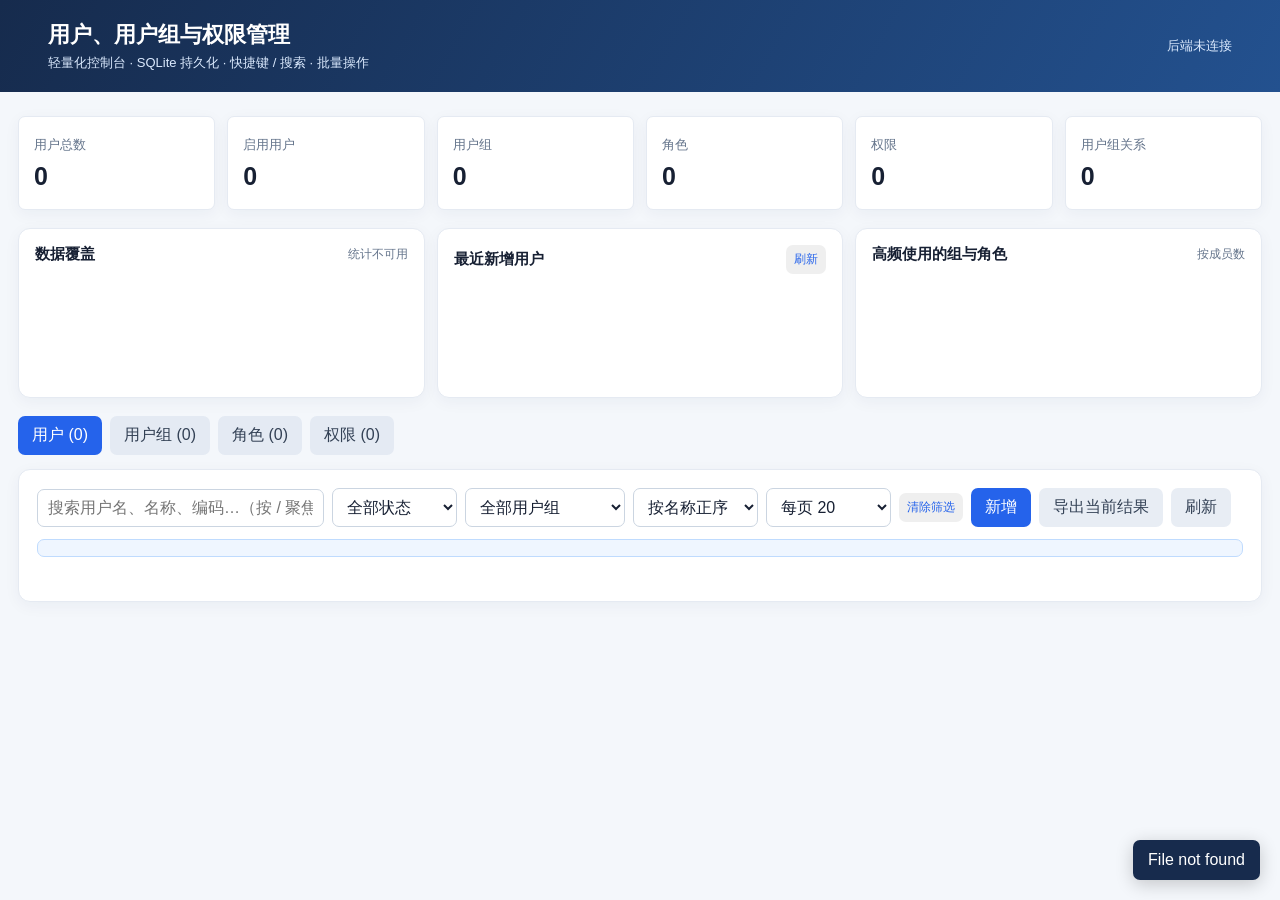
==== commit 994d0fb1: "feat: improve user management insights and workflows" ====
--- a/web/index.html
+++ b/web/index.html
@@ -25,6 +25,22 @@
       .metric:hover { border-color: #93c5fd; }
       .metric strong { display: block; font-size: 25px; margin-top: 8px; }
       .metric span { color: #64748b; font-size: 13px; }
+      .dashboard-grid { display: grid; gap: 12px; grid-template-columns: repeat(3, minmax(0, 1fr)); margin-bottom: 18px; }
+      .panel { background: #fff; border: 1px solid #e5eaf2; border-radius: 12px; box-shadow: 0 4px 16px #16345b0c; min-height: 170px; padding: 16px; }
+      .panel h2 { font-size: 15px; margin: 0; }
+      .panel-head { align-items: center; display: flex; justify-content: space-between; margin-bottom: 13px; }
+      .panel-head small { color: #64748b; font-size: 12px; }
+      .coverage-row { align-items: center; display: grid; gap: 8px; grid-template-columns: 76px 1fr 42px; margin: 10px 0; }
+      .coverage-row label, .coverage-row strong { font-size: 12px; }
+      .coverage-track { background: #e8eef7; border-radius: 999px; height: 8px; overflow: hidden; }
+      .coverage-track i { background: linear-gradient(90deg, #2563eb, #60a5fa); border-radius: inherit; display: block; height: 100%; }
+      .mini-list { display: grid; gap: 7px; margin: 0; padding: 0; }
+      .mini-list li { align-items: center; display: flex; font-size: 13px; justify-content: space-between; list-style: none; }
+      .mini-list li span:last-child { color: #64748b; font-size: 12px; }
+      .mini-list .status { margin-left: 6px; }
+      .list-kind { background: #dbeafe; border-radius: 4px; color: #1d4ed8; font-size: 10px; font-style: normal; margin-right: 6px; padding: 2px 4px; }
+      .list-kind.role-kind { background: #ede9fe; color: #6d28d9; }
+      .panel-empty { color: #94a3b8; font-size: 13px; padding: 18px 0; text-align: center; }
       .tabs { display: flex; flex-wrap: wrap; gap: 8px; margin-bottom: 14px; }
       .tab { background: #e4eaf3; color: #334155; }
       .tab.active { background: #2563eb; color: #fff; }
@@ -34,6 +50,8 @@
       input, select, textarea { background: #fff; border: 1px solid #cbd5e1; border-radius: 7px; color: #172033; padding: 9px 10px; width: 100%; }
       .toolbar input, .toolbar select { width: auto; }
       .toolbar select { min-width: 125px; }
+      .toolbar .filter-wide { min-width: 160px; }
+      .filter-clear { color: #2563eb; font-size: 12px; padding: 6px 8px; }
       .selection-bar { align-items: center; background: #eff6ff; border: 1px solid #bfdbfe; border-radius: 7px; display: flex; flex-wrap: wrap; gap: 8px; justify-content: space-between; margin-bottom: 12px; padding: 8px 10px; }
       .selection-bar span { color: #1e40af; font-size: 13px; }
       .selection-actions { display: flex; flex-wrap: wrap; gap: 6px; }
@@ -64,9 +82,15 @@
       .field textarea { min-height: 76px; resize: vertical; }
       .checks { border: 1px solid #e2e8f0; border-radius: 7px; display: grid; gap: 5px; grid-template-columns: repeat(auto-fit, minmax(190px, 1fr)); max-height: 190px; overflow: auto; padding: 10px; }
       .checks label { font-size: 13px; font-weight: 400; }
+      .checks-tools { align-items: center; display: flex; gap: 6px; margin-bottom: 6px; }
+      .checks-tools input { flex: 1; padding: 7px 8px; }
+      .checks-tools button { font-size: 12px; padding: 6px 8px; }
+      .check-option.is-hidden { display: none; }
+      code { background: #f1f5f9; border-radius: 4px; color: #334155; padding: 2px 5px; }
       .dialog-actions { display: flex; gap: 8px; justify-content: flex-end; margin-top: 20px; }
       #message { background: #172b4d; border-radius: 7px; bottom: 20px; box-shadow: 0 4px 18px #0003; color: #fff; display: none; padding: 11px 15px; position: fixed; right: 20px; z-index: 10; }
-      @media (max-width: 1050px) { .summary-grid { grid-template-columns: repeat(3, minmax(0, 1fr)); } }
+      @media (max-width: 1050px) { .summary-grid, .dashboard-grid { grid-template-columns: repeat(3, minmax(0, 1fr)); } }
+      @media (max-width: 760px) { .dashboard-grid { grid-template-columns: 1fr; } }
       @media (max-width: 620px) { header { align-items: flex-start; flex-direction: column; gap: 8px; } .summary-grid { grid-template-columns: repeat(2, minmax(0, 1fr)); } .toolbar input, .toolbar select { flex: 1 1 140px; width: 100%; } main { margin-top: 16px; padding: 0 10px; } }
     </style>
   </head>
@@ -77,14 +101,20 @@
     </header>
     <main>
       <section class="summary-grid" id="summary"></section>
+      <section class="dashboard-grid">
+        <article class="panel"><div class="panel-head"><h2>数据覆盖</h2><small id="insightStatus">统计加载中…</small></div><div id="coverage"></div></article>
+        <article class="panel"><div class="panel-head"><h2>最近新增用户</h2><button class="filter-clear" id="refreshInsights">刷新</button></div><div id="recentUsers"></div></article>
+        <article class="panel"><div class="panel-head"><h2>高频使用的组与角色</h2><small>按成员数</small></div><div id="topItems"></div></article>
+      </section>
       <nav class="tabs" id="tabs"></nav>
       <section class="card">
         <div class="toolbar">
           <input class="search" id="search" placeholder="搜索用户名、名称、编码…（按 / 聚焦）" />
           <select id="statusFilter"><option value="all">全部状态</option><option value="active">仅启用</option><option value="inactive">仅禁用</option></select>
+          <select class="filter-wide" id="groupFilter"><option value="">全部用户组</option></select>
           <select id="sort"><option value="name">按名称正序</option><option value="-name">按名称倒序</option><option value="created_at">按创建时间</option><option value="-created_at">按最新创建</option></select>
           <select id="pageSize"><option value="20">每页 20</option><option value="50">每页 50</option><option value="100">每页 100</option></select>
-          <button class="primary" id="add">新增</button><button class="muted" id="export">导出 CSV</button><button class="muted" id="refresh">刷新</button><span class="loading" id="loading"></span>
+          <button class="filter-clear" id="clearFilters">清除筛选</button><button class="primary" id="add">新增</button><button class="muted" id="export">导出当前结果</button><button class="muted" id="refresh">刷新</button><span class="loading" id="loading"></span>
         </div>
         <div class="selection-bar" id="selectionBar" hidden><span id="selectionInfo"></span><div class="selection-actions" id="selectionActions"></div></div>
         <div class="table-wrap" id="table"></div><div class="pager" id="pager"></div>
@@ -92,7 +122,7 @@
     </main>
     <div class="modal" id="modal"><div class="dialog"><h2 id="form-title">新增</h2><form id="form"></form></div></div><div id="message"></div>
     <script>
-      const state = { kind: 'users', items: [], selected: new Set(), page: 1, pageSize: 20, search: '', status: 'all', sort: 'name', refs: { users: [], groups: [], roles: [], permissions: [] }, editing: null, summary: { users: 0, active_users: 0, groups: 0, roles: 0, permissions: 0, memberships: 0 } }
+      const state = { kind: 'users', items: [], selected: new Set(), page: 1, pageSize: 20, search: '', status: 'all', groupId: '', sort: 'name', refs: { users: [], groups: [], roles: [], permissions: [] }, editing: null, summary: { users: 0, active_users: 0, groups: 0, roles: 0, permissions: 0, memberships: 0 }, insights: null }
       const $ = (id) => document.getElementById(id)
       const api = async (url, options = {}) => { const response = await fetch(url, { headers: { 'Content-Type': 'application/json' }, ...options }); if (!response.ok) { let detail = response.statusText; try { detail = (await response.json()).detail || detail } catch {} throw new Error(detail) } return response.status === 204 ? null : response.json() }
       const esc = (value) => String(value ?? '').replace(/[&<>"']/g, (c) => ({ '&': '&amp;', '<': '&lt;', '>': '&gt;', '"': '&quot;', "'": '&#39;' }[c]))
@@ -100,39 +130,45 @@
       const labels = (items) => (items || []).map((item) => `<span class="badge">${esc(item.name || item)}</span>`).join('') || '<span class="muted">-</span>'
       const endpoint = (kind) => kind === 'users' ? '/api/v1/users/users/' : kind === 'groups' ? '/api/v1/users/groups/' : `/api/v1/rbac/${kind}/`
       const kindName = (kind) => ({ users: '用户', groups: '用户组', roles: '角色', permissions: '权限' })[kind]
+      const formatDate = (value) => value ? String(value).replace('T', ' ').slice(0, 16) : '-'
       const selectedIds = () => [...state.selected].map(Number)
-      async function loadSummary() { try { state.summary = await api('/api/summary') } catch (error) { toast(error.message) } renderSummary(); renderTabs() }
-      function renderSummary() { const cards = [['users', '用户总数', state.summary.users], ['active_users', '启用用户', state.summary.active_users], ['groups', '用户组', state.summary.groups], ['roles', '角色', state.summary.roles], ['permissions', '权限', state.summary.permissions], ['memberships', '用户组关系', state.summary.memberships]]; $('summary').innerHTML = cards.map(([key, label, value]) => `<button class="metric" data-kind="${key === 'active_users' || key === 'memberships' ? 'users' : key}"><span>${label}</span><strong>${value ?? 0}</strong></button>`).join('') }
+      async function loadSummary() { try { state.summary = await api('/api/summary') } catch (error) { toast(error.message) } renderSummary(); renderTabs(); renderGroupFilter() }
+      async function loadInsights() { try { state.insights = await api('/api/insights'); renderInsights(); $('insightStatus').textContent = `更新于 ${new Date().toLocaleTimeString('zh-CN', { hour: '2-digit', minute: '2-digit' })}` } catch (error) { $('insightStatus').textContent = '统计不可用'; toast(error.message) } }
+      function renderSummary() { const cards = [['users', '用户总数', state.summary.users], ['active_users', '启用用户', state.summary.active_users], ['groups', '用户组', state.summary.groups], ['roles', '角色', state.summary.roles], ['permissions', '权限', state.summary.permissions], ['memberships', '用户组关系', state.summary.memberships]]; $('summary').innerHTML = cards.map(([key, label, value]) => `<button class="metric" data-kind="${key === 'active_users' || key === 'memberships' ? 'users' : key}" data-status="${key === 'active_users' ? 'active' : 'all'}"><span>${label}</span><strong>${value ?? 0}</strong></button>`).join(''); if (state.insights) renderInsights() }
       function renderTabs() { $('tabs').innerHTML = ['users', 'groups', 'roles', 'permissions'].map((kind) => `<button class="tab ${state.kind === kind ? 'active' : ''}" data-kind="${kind}">${kindName(kind)} <span>(${state.summary[kind] ?? 0})</span></button>`).join('') }
-      async function loadRefs() { const [users, groups, roles, permissions] = await Promise.all([api('/api/v1/users/users/?page_size=500'), api('/api/v1/users/groups/?page_size=500'), api('/api/v1/rbac/roles/?page_size=500'), api('/api/v1/rbac/permissions/?page_size=500')]); state.refs = { users: users.results, groups: groups.results, roles: roles.results, permissions: permissions.results } }
-      async function load() { state.search = $('search').value.trim(); state.pageSize = Number($('pageSize').value); state.sort = $('sort').value; state.status = $('statusFilter').value; const params = new URLSearchParams({ page: state.page, page_size: state.pageSize, search: state.search, sort: state.sort }); if (state.kind === 'users' && state.status !== 'all') params.set('is_active', state.status === 'active' ? 'true' : 'false'); $('loading').textContent = '加载中…'; try { const data = await api(`${endpoint(state.kind)}?${params}`); state.items = data.results || []; state.total = data.count || 0; state.selected.clear(); render() } catch (error) { toast(error.message) } finally { $('loading').textContent = '' } }
+      function renderGroupFilter() { const current = state.groupId; $('groupFilter').innerHTML = '<option value="">全部用户组</option>' + state.refs.groups.map((group) => `<option value="${group.id}">${esc(group.name)} (${group.users_count ?? group.users?.length ?? 0})</option>`).join(''); $('groupFilter').value = current; }
+      async function loadRefs() { const [users, groups, roles, permissions] = await Promise.all([api('/api/v1/users/users/?page_size=500'), api('/api/v1/users/groups/?page_size=500'), api('/api/v1/rbac/roles/?page_size=500'), api('/api/v1/rbac/permissions/?page_size=500')]); state.refs = { users: users.results, groups: groups.results, roles: roles.results, permissions: permissions.results }; renderGroupFilter() }
+      async function load() { state.search = $('search').value.trim(); state.pageSize = Number($('pageSize').value); state.sort = $('sort').value; state.status = $('statusFilter').value; state.groupId = $('groupFilter').value; const params = new URLSearchParams({ page: state.page, page_size: state.pageSize, search: state.search, sort: state.sort }); if (state.kind === 'users' && state.status !== 'all') params.set('is_active', state.status === 'active' ? 'true' : 'false'); if (state.kind === 'users' && state.groupId) params.set('group_id', state.groupId); $('loading').textContent = '加载中…'; try { const data = await api(`${endpoint(state.kind)}?${params}`); state.items = data.results || []; state.total = data.count || 0; state.selected.clear(); render() } catch (error) { toast(error.message) } finally { $('loading').textContent = '' } }
+      function renderInsights() { const data = state.insights; if (!data) return; const total = Math.max(state.summary.users, 1); const rows = [['有用户组', data.coverage.users_with_group], ['无用户组', data.coverage.users_without_group], ['有角色', data.coverage.users_with_role], ['无角色', data.coverage.users_without_role]]; $('coverage').innerHTML = rows.map(([label, value]) => `<div class="coverage-row"><label>${label}</label><div class="coverage-track"><i style="width:${Math.min(100, Math.round(value / total * 100))}%"></i></div><strong>${value}</strong></div>`).join(''); const recent = data.recent_users || []; $('recentUsers').innerHTML = recent.length ? `<ul class="mini-list">${recent.map((item) => `<li><span>${esc(item.name)} <span class="muted">(${esc(item.username)})</span></span><span>${formatDate(item.created_at)} <span class="status ${item.is_active ? 'on' : 'off'}">${item.is_active ? '启用' : '禁用'}</span></span></li>`).join('')}</ul>` : '<div class="panel-empty">暂无用户</div>'; const groups = (data.top_groups || []).map((item) => `<li><span><em class="list-kind">组</em>${esc(item.name)}</span><span>${item.users_count} 人</span></li>`); const roles = (data.top_roles || []).map((item) => `<li><span><em class="list-kind role-kind">角色</em>${esc(item.name)}</span><span>${item.users_count} 人 · ${item.permissions_count} 权限</span></li>`); $('topItems').innerHTML = groups.length || roles.length ? `<ul class="mini-list">${groups.slice(0, 3).join('')}${roles.slice(0, 3).join('')}</ul>` : '<div class="panel-empty">暂无组或角色</div>' }
       function render() {
         const kind = state.kind; let head = ''; let body = ''; const selectAll = state.items.length > 0 && state.items.every((item) => state.selected.has(item.id)); const check = `<input class="checkbox" type="checkbox" data-select-all ${selectAll ? 'checked' : ''} aria-label="全选当前页">`
-        if (kind === 'users') { head = `<tr><th>${check}</th><th>姓名</th><th>用户名</th><th>邮箱</th><th>用户组</th><th>角色</th><th>状态</th><th>操作</th></tr>`; body = state.items.map((item) => `<tr><td><input class="checkbox" type="checkbox" data-select-id="${item.id}" ${state.selected.has(item.id) ? 'checked' : ''}></td><td>${esc(item.name)}</td><td>${esc(item.username)}</td><td>${esc(item.email) || '<span class="muted">-</span>'}</td><td>${labels(item.groups)}</td><td>${labels(item.roles)}</td><td><span class="status ${item.is_active ? 'on' : 'off'}">${item.is_active ? '启用' : '禁用'}</span></td><td class="actions"><button class="muted" data-action="edit" data-id="${item.id}">编辑</button><button class="danger" data-action="delete" data-id="${item.id}">删除</button></td></tr>`).join('') }
-        else if (kind === 'groups') { head = `<tr><th>${check}</th><th>名称</th><th>说明</th><th>成员数</th><th>操作</th></tr>`; body = state.items.map((item) => `<tr><td><input class="checkbox" type="checkbox" data-select-id="${item.id}" ${state.selected.has(item.id) ? 'checked' : ''}></td><td>${esc(item.name)}</td><td>${esc(item.comment) || '<span class="muted">-</span>'}</td><td>${item.users_count ?? item.users?.length ?? 0}</td><td class="actions"><button class="success" data-action="add-all" data-id="${item.id}">加入全部用户</button><button class="muted" data-action="edit" data-id="${item.id}">编辑</button><button class="danger" data-action="delete" data-id="${item.id}">删除</button></td></tr>`).join('') }
-        else if (kind === 'roles') { head = `<tr><th>${check}</th><th>名称</th><th>说明</th><th>权限数</th><th>成员数</th><th>操作</th></tr>`; body = state.items.map((item) => `<tr><td><input class="checkbox" type="checkbox" data-select-id="${item.id}" ${state.selected.has(item.id) ? 'checked' : ''}></td><td>${esc(item.name)}</td><td>${esc(item.comment) || '<span class="muted">-</span>'}</td><td>${item.permissions_count ?? item.permissions?.length ?? 0}</td><td>${item.users_count ?? item.users?.length ?? 0}</td><td class="actions"><button class="muted" data-action="edit" data-id="${item.id}">编辑</button><button class="danger" data-action="delete" data-id="${item.id}">删除</button></td></tr>`).join('') }
-        else { head = `<tr><th>${check}</th><th>编码</th><th>名称</th><th>资源</th><th>动作</th><th>操作</th></tr>`; body = state.items.map((item) => `<tr><td><input class="checkbox" type="checkbox" data-select-id="${item.id}" ${state.selected.has(item.id) ? 'checked' : ''}></td><td><code>${esc(item.code)}</code></td><td>${esc(item.name)}</td><td>${esc(item.resource)}</td><td>${esc(item.action)}</td><td class="actions"><button class="muted" data-action="edit" data-id="${item.id}">编辑</button><button class="danger" data-action="delete" data-id="${item.id}">删除</button></td></tr>`).join('') }
+        if (kind === 'users') { head = `<tr><th>${check}</th><th>姓名</th><th>用户名</th><th>邮箱</th><th>用户组</th><th>角色</th><th>状态</th><th>创建时间</th><th>操作</th></tr>`; body = state.items.map((item) => `<tr><td><input class="checkbox" type="checkbox" data-select-id="${item.id}" ${state.selected.has(item.id) ? 'checked' : ''}></td><td>${esc(item.name)}</td><td>${esc(item.username)}</td><td>${esc(item.email) || '<span class="muted">-</span>'}</td><td>${labels(item.groups)}</td><td>${labels(item.roles)}</td><td><span class="status ${item.is_active ? 'on' : 'off'}">${item.is_active ? '启用' : '禁用'}</span></td><td class="muted">${formatDate(item.created_at)}</td><td class="actions"><button class="muted" data-action="toggle" data-id="${item.id}">${item.is_active ? '停用' : '启用'}</button><button class="muted" data-action="edit" data-id="${item.id}">编辑</button><button class="danger" data-action="delete" data-id="${item.id}">删除</button></td></tr>`).join('') }
+        else if (kind === 'groups') { head = `<tr><th>${check}</th><th>名称</th><th>说明</th><th>成员数</th><th>创建时间</th><th>操作</th></tr>`; body = state.items.map((item) => `<tr><td><input class="checkbox" type="checkbox" data-select-id="${item.id}" ${state.selected.has(item.id) ? 'checked' : ''}></td><td>${esc(item.name)}</td><td>${esc(item.comment) || '<span class="muted">-</span>'}</td><td>${item.users_count ?? item.users?.length ?? 0}</td><td class="muted">${formatDate(item.created_at)}</td><td class="actions"><button class="success" data-action="add-all" data-id="${item.id}">加入全部用户</button><button class="muted" data-action="remove-all" data-id="${item.id}">清空成员</button><button class="muted" data-action="edit" data-id="${item.id}">编辑</button><button class="danger" data-action="delete" data-id="${item.id}">删除</button></td></tr>`).join('') }
+        else if (kind === 'roles') { head = `<tr><th>${check}</th><th>名称</th><th>说明</th><th>权限数</th><th>成员数</th><th>创建时间</th><th>操作</th></tr>`; body = state.items.map((item) => `<tr><td><input class="checkbox" type="checkbox" data-select-id="${item.id}" ${state.selected.has(item.id) ? 'checked' : ''}></td><td>${esc(item.name)}</td><td>${esc(item.comment) || '<span class="muted">-</span>'}</td><td>${item.permissions_count ?? item.permissions?.length ?? 0}</td><td>${item.users_count ?? item.users?.length ?? 0}</td><td class="muted">${formatDate(item.created_at)}</td><td class="actions"><button class="muted" data-action="edit" data-id="${item.id}">编辑</button><button class="danger" data-action="delete" data-id="${item.id}">删除</button></td></tr>`).join('') }
+        else { head = `<tr><th>${check}</th><th>编码</th><th>名称</th><th>资源</th><th>动作</th><th>创建时间</th><th>操作</th></tr>`; body = state.items.map((item) => `<tr><td><input class="checkbox" type="checkbox" data-select-id="${item.id}" ${state.selected.has(item.id) ? 'checked' : ''}></td><td><code>${esc(item.code)}</code></td><td>${esc(item.name)}</td><td>${esc(item.resource)}</td><td>${esc(item.action)}</td><td class="muted">${formatDate(item.created_at)}</td><td class="actions"><button class="muted" data-action="edit" data-id="${item.id}">编辑</button><button class="danger" data-action="delete" data-id="${item.id}">删除</button></td></tr>`).join('') }
         $('table').innerHTML = `<table><thead>${head}</thead><tbody>${body || '<tr><td colspan="8" class="empty muted">暂无数据</td></tr>'}</tbody></table>`; const pages = Math.max(1, Math.ceil((state.total || 0) / state.pageSize)); $('pager').innerHTML = `<span>共 ${state.total || 0} 条 · 第 ${state.page} / ${pages} 页</span><button class="muted" data-page="prev" ${state.page <= 1 ? 'disabled' : ''}>上一页</button><button class="muted" data-page="next" ${state.page >= pages ? 'disabled' : ''}>下一页</button>`; renderSelection()
       }
       function renderSelection() { const count = state.selected.size; $('selectionBar').hidden = count === 0; $('selectionInfo').textContent = `已选择 ${count} 项`; $('selectionActions').innerHTML = state.kind === 'users' ? '<button class="success" data-bulk="enable">批量启用</button><button class="muted" data-bulk="disable">批量禁用</button><button class="danger" data-bulk="delete">批量删除</button>' : '<button class="danger" data-bulk="delete">批量删除</button>' }
-      const checkboxGroup = (name, title, items, selected, labelKey = 'name') => `<div class="field"><label>${title}</label><div class="checks">${items.map((item) => `<label><input class="checkbox" type="checkbox" name="${name}" value="${item.id}" ${selected.includes(item.id) ? 'checked' : ''}> ${esc(item[labelKey] || item.name || item.code || item.username)}</label>`).join('') || '<span class="muted">暂无可选项</span>'}</div></div>`
+      const checkboxGroup = (name, title, items, selected, labelKey = 'name') => `<div class="field"><label>${title}</label><div class="checks-tools"><input placeholder="筛选${title}…" data-rel-search="${name}"><button type="button" data-checks-all="${name}">全选</button><button type="button" data-checks-none="${name}">清空</button></div><div class="checks" data-checks="${name}">${items.map((item) => `<label class="check-option" data-rel-option="${name}"><input class="checkbox" type="checkbox" name="${name}" value="${item.id}" ${selected.includes(item.id) ? 'checked' : ''}> ${esc(item[labelKey] || item.name || item.code || item.username)}</label>`).join('') || '<span class="muted">暂无可选项</span>'}</div></div>`
       function openForm(item = null) { state.editing = item; const kind = state.kind; $('form-title').textContent = `${item ? '编辑' : '新增'}${kindName(kind)}`; let html = ''; if (kind === 'users') html = `<div class="field"><label>用户名</label><input name="username" required value="${esc(item?.username)}"></div><div class="field"><label>姓名</label><input name="name" required value="${esc(item?.name)}"></div><div class="field"><label>邮箱</label><input name="email" type="email" value="${esc(item?.email)}"></div><div class="field"><label>备注</label><textarea name="comment">${esc(item?.comment)}</textarea></div>${checkboxGroup('groups', '用户组', state.refs.groups, (item?.groups || []).map((x) => x.id))}${checkboxGroup('roles', '角色', state.refs.roles, (item?.roles || []).map((x) => x.id))}`; if (kind === 'groups') html = `<div class="field"><label>名称</label><input name="name" required value="${esc(item?.name)}"></div><div class="field"><label>说明</label><textarea name="comment">${esc(item?.comment)}</textarea></div>${checkboxGroup('users', '成员', state.refs.users, item?.users || [])}`; if (kind === 'roles') html = `<div class="field"><label>名称</label><input name="name" required value="${esc(item?.name)}"></div><div class="field"><label>说明</label><textarea name="comment">${esc(item?.comment)}</textarea></div>${checkboxGroup('permissions', '权限', state.refs.permissions, item?.permissions || [], 'code')}${checkboxGroup('users', '成员', state.refs.users, item?.users || [])}`; if (kind === 'permissions') html = `<div class="field"><label>编码</label><input name="code" required value="${esc(item?.code)}"></div><div class="field"><label>名称</label><input name="name" required value="${esc(item?.name)}"></div><div class="field"><label>资源</label><input name="resource" value="${esc(item?.resource)}"></div><div class="field"><label>动作</label><input name="action" value="${esc(item?.action)}"></div>`; $('form').innerHTML = `${html}<div class="dialog-actions"><button type="button" data-action="close-form">取消</button><button class="primary" type="submit">保存 <span class="muted">(Ctrl+Enter)</span></button></div>`; $('modal').classList.add('open'); $('form').querySelector('input')?.focus() }
       function closeForm() { $('modal').classList.remove('open'); state.editing = null }
       function formData() { const data = Object.fromEntries(new FormData($('form')).entries()); for (const name of ['groups', 'roles', 'users', 'permissions']) data[name] = [...$('form').querySelectorAll(`input[name="${name}"]:checked`)].map((input) => Number(input.value)); return data }
-      async function saveForm(event) { event.preventDefault(); const base = endpoint(state.kind); try { await api(state.editing ? `${base}${state.editing.id}/` : base, { method: state.editing ? 'PATCH' : 'POST', body: JSON.stringify(formData()) }); closeForm(); toast('保存成功'); await Promise.all([loadSummary(), loadRefs(), load()]) } catch (error) { toast(error.message) } }
-      async function deleteItems(ids) { if (!ids.length || !confirm(`确定删除选中的 ${ids.length} 项吗？`)) return; try { if (state.kind === 'users') await api(`${endpoint('users')}?ids=${ids.join(',')}`, { method: 'DELETE' }); else await Promise.all(ids.map((id) => api(`${endpoint(state.kind)}${id}/`, { method: 'DELETE' }))); toast('删除成功'); await Promise.all([loadSummary(), loadRefs(), load()]) } catch (error) { toast(error.message) } }
+      async function saveForm(event) { event.preventDefault(); const base = endpoint(state.kind); try { await api(state.editing ? `${base}${state.editing.id}/` : base, { method: state.editing ? 'PATCH' : 'POST', body: JSON.stringify(formData()) }); closeForm(); toast('保存成功'); await Promise.all([loadSummary(), loadRefs(), load(), loadInsights()]) } catch (error) { toast(error.message) } }
+      async function deleteItems(ids) { if (!ids.length || !confirm(`确定删除选中的 ${ids.length} 项吗？关联关系也会同步删除。`)) return; try { await api(`${endpoint(state.kind)}?ids=${ids.join(',')}`, { method: 'DELETE' }); toast(`已删除 ${ids.length} 项`); await Promise.all([loadSummary(), loadRefs(), load(), loadInsights()]) } catch (error) { toast(error.message) } }
       async function bulkAction(action) { const ids = selectedIds(); if (!ids.length) return; if (action === 'delete') return deleteItems(ids); try { await api('/api/v1/users/users/', { method: 'PATCH', body: JSON.stringify(ids.map((id) => ({ id, is_active: action === 'enable' }))) }); toast(action === 'enable' ? '已批量启用' : '已批量禁用'); await Promise.all([loadSummary(), load()]) } catch (error) { toast(error.message) } }
-      async function addAllUsers(id) { if (!confirm('确定把全部用户加入该用户组吗？')) return; try { const result = await api(`/api/v1/users/groups/${id}/add-all-users/`, { method: 'POST' }); toast(`已加入 ${result.count} 名用户`); await Promise.all([loadSummary(), loadRefs(), load()]) } catch (error) { toast(error.message) } }
+      async function toggleUser(item) { try { await api(`/api/v1/users/users/${item.id}/status/`, { method: 'PATCH', body: JSON.stringify({ is_active: !item.is_active }) }); toast(item.is_active ? '用户已停用' : '用户已启用'); await Promise.all([loadSummary(), load(), loadInsights()]) } catch (error) { toast(error.message) } }
+      async function addAllUsers(id) { if (!confirm('确定把全部用户加入该用户组吗？')) return; try { const result = await api(`/api/v1/users/groups/${id}/add-all-users/`, { method: 'POST' }); toast(`用户组现有 ${result.count} 名成员`); await Promise.all([loadSummary(), loadRefs(), load(), loadInsights()]) } catch (error) { toast(error.message) } }
+      async function removeAllUsers(id) { if (!confirm('确定清空该用户组的全部成员吗？')) return; try { const result = await api(`/api/v1/users/groups/${id}/remove-all-users/`, { method: 'POST' }); toast(`已移除 ${result.count} 名成员`); await Promise.all([loadSummary(), loadRefs(), load(), loadInsights()]) } catch (error) { toast(error.message) } }
       function changePage(direction) { const pages = Math.max(1, Math.ceil((state.total || 0) / state.pageSize)); state.page = Math.min(pages, Math.max(1, state.page + direction)); load() }
-      function setKind(kind) { state.kind = kind; state.page = 1; state.selected.clear(); $('statusFilter').style.display = kind === 'users' ? '' : 'none'; $('sort').innerHTML = kind === 'permissions' ? '<option value="code">按编码正序</option><option value="-code">按编码倒序</option><option value="resource">按资源</option>' : '<option value="name">按名称正序</option><option value="-name">按名称倒序</option><option value="created_at">按创建时间</option><option value="-created_at">按最新创建</option>'; renderTabs(); loadRefs().then(load).catch((error) => toast(error.message)) }
-      $('tabs').addEventListener('click', (event) => { const tab = event.target.closest('[data-kind]'); if (tab) setKind(tab.dataset.kind) }); $('summary').addEventListener('click', (event) => { const metric = event.target.closest('[data-kind]'); if (metric) setKind(metric.dataset.kind) })
+      function setKind(kind, status = 'all') { state.kind = kind; state.page = 1; state.selected.clear(); state.status = status; state.groupId = ''; $('groupFilter').value = ''; $('statusFilter').style.display = kind === 'users' ? '' : 'none'; $('groupFilter').style.display = kind === 'users' ? '' : 'none'; $('statusFilter').value = kind === 'users' ? status : 'all'; $('sort').innerHTML = kind === 'permissions' ? '<option value="code">按编码正序</option><option value="-code">按编码倒序</option><option value="resource">按资源</option><option value="action">按动作</option>' : '<option value="name">按名称正序</option><option value="-name">按名称倒序</option><option value="created_at">按创建时间</option><option value="-created_at">按最新创建</option>'; renderTabs(); loadRefs().then(load).catch((error) => toast(error.message)) }
+      $('tabs').addEventListener('click', (event) => { const tab = event.target.closest('[data-kind]'); if (tab) setKind(tab.dataset.kind) }); $('summary').addEventListener('click', (event) => { const metric = event.target.closest('[data-kind]'); if (metric) setKind(metric.dataset.kind, metric.dataset.status || 'all') })
       $('table').addEventListener('change', (event) => { if (event.target.dataset.selectId) { const id = Number(event.target.dataset.selectId); event.target.checked ? state.selected.add(id) : state.selected.delete(id); renderSelection() } if (event.target.dataset.selectAll) { state.items.forEach((item) => event.target.checked ? state.selected.add(item.id) : state.selected.delete(item.id)); render() } })
-      $('table').addEventListener('click', async (event) => { const button = event.target.closest('[data-action]'); if (!button) return; const id = Number(button.dataset.id); if (button.dataset.action === 'edit') openForm(state.items.find((item) => item.id === id)); if (button.dataset.action === 'delete') await deleteItems([id]); if (button.dataset.action === 'add-all') await addAllUsers(id) })
+      $('table').addEventListener('click', async (event) => { const button = event.target.closest('[data-action]'); if (!button) return; const id = Number(button.dataset.id); const item = state.items.find((entry) => entry.id === id); if (button.dataset.action === 'edit') openForm(item); if (button.dataset.action === 'delete') await deleteItems([id]); if (button.dataset.action === 'toggle') await toggleUser(item); if (button.dataset.action === 'add-all') await addAllUsers(id); if (button.dataset.action === 'remove-all') await removeAllUsers(id) })
       $('selectionActions').addEventListener('click', (event) => { const button = event.target.closest('[data-bulk]'); if (button) bulkAction(button.dataset.bulk) }); $('pager').addEventListener('click', (event) => { const button = event.target.closest('[data-page]'); if (button) changePage(button.dataset.page === 'next' ? 1 : -1) })
-      $('form').addEventListener('submit', saveForm); $('form').addEventListener('click', (event) => { if (event.target.closest('[data-action="close-form"]')) closeForm() }); $('modal').addEventListener('click', (event) => { if (event.target === $('modal')) closeForm() })
-      $('add').onclick = () => openForm(); $('refresh').onclick = () => Promise.all([loadSummary(), loadRefs(), load()]); $('export').onclick = () => { window.location.href = `/api/export?kind=${state.kind}` }; $('search').oninput = () => { clearTimeout(window.searchTimer); window.searchTimer = setTimeout(() => { state.page = 1; load() }, 250) }; $('statusFilter').onchange = () => { state.page = 1; load() }; $('sort').onchange = () => { state.page = 1; load() }; $('pageSize').onchange = () => { state.page = 1; load() }
+      $('form').addEventListener('submit', saveForm); $('form').addEventListener('click', (event) => { if (event.target.closest('[data-action="close-form"]')) closeForm(); const all = event.target.closest('[data-checks-all]'); const none = event.target.closest('[data-checks-none]'); if (all || none) { const name = (all || none).dataset.checksAll || (all || none).dataset.checksNone; $('form').querySelectorAll(`input[name="${name}"]`).forEach((input) => { input.checked = Boolean(all) }) } }); $('form').addEventListener('input', (event) => { const input = event.target.closest('[data-rel-search]'); if (!input) return; const query = input.value.trim().toLowerCase(); $('form').querySelectorAll(`[data-rel-option="${input.dataset.relSearch}"]`).forEach((option) => { option.classList.toggle('is-hidden', query && !option.textContent.toLowerCase().includes(query)) }) }); $('modal').addEventListener('click', (event) => { if (event.target === $('modal')) closeForm() })
+      $('add').onclick = () => openForm(); $('refresh').onclick = () => Promise.all([loadSummary(), loadRefs(), load(), loadInsights()]); $('refreshInsights').onclick = () => loadInsights(); $('export').onclick = () => { const params = new URLSearchParams({ kind: state.kind, search: state.search }); if (state.kind === 'users' && state.status !== 'all') params.set('is_active', state.status === 'active' ? 'true' : 'false'); if (state.kind === 'users' && state.groupId) params.set('group_id', state.groupId); window.location.href = `/api/export?${params}` }; $('clearFilters').onclick = () => { $('search').value = ''; $('statusFilter').value = 'all'; $('groupFilter').value = ''; state.page = 1; load() }; $('search').oninput = () => { clearTimeout(window.searchTimer); window.searchTimer = setTimeout(() => { state.page = 1; load() }, 250) }; $('statusFilter').onchange = () => { state.page = 1; load() }; $('groupFilter').onchange = () => { state.page = 1; load() }; $('sort').onchange = () => { state.page = 1; load() }; $('pageSize').onchange = () => { state.page = 1; load() }
       document.addEventListener('keydown', (event) => { if (event.key === '/' && document.activeElement.tagName !== 'INPUT' && document.activeElement.tagName !== 'TEXTAREA') { event.preventDefault(); $('search').focus() } if (event.key.toLowerCase() === 'n' && document.activeElement.tagName !== 'INPUT' && document.activeElement.tagName !== 'TEXTAREA') openForm(); if (event.key === 'Escape') closeForm(); if (event.ctrlKey && event.key === 'Enter' && $('modal').classList.contains('open')) $('form').requestSubmit() })
-      api('/api/health').then((result) => { $('health').textContent = `SQLite · ${result.database}` }).catch(() => { $('health').textContent = '后端未连接' }); renderTabs(); renderSummary(); loadRefs().then(load).catch((error) => toast(error.message)); loadSummary()
+      api('/api/health').then((result) => { $('health').textContent = `SQLite · ${result.database}` }).catch(() => { $('health').textContent = '后端未连接' }); $('groupFilter').style.display = ''; renderTabs(); renderSummary(); Promise.all([loadRefs(), loadSummary(), loadInsights()]).then(load).catch((error) => toast(error.message))
     </script>
   </body>
 </html>
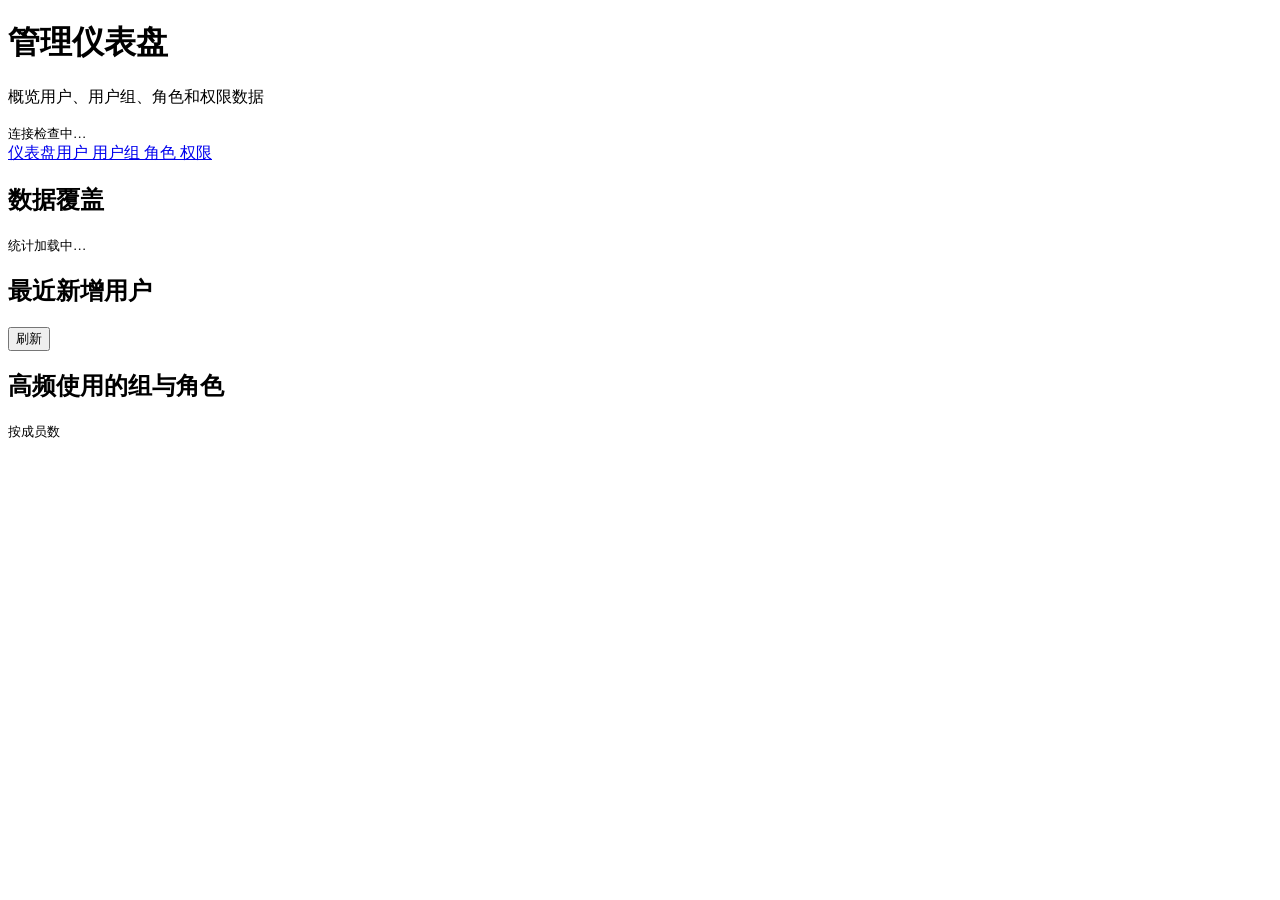
==== commit 46cd1af6: "feat: split management console into separate pages" ====
--- a/web/index.html
+++ b/web/index.html
@@ -3,102 +3,12 @@
   <head>
     <meta charset="utf-8" />
     <meta name="viewport" content="width=device-width, initial-scale=1" />
-    <title>用户管理</title>
-    <style>
-      :root { color: #172033; background: #f4f7fb; font-family: -apple-system, BlinkMacSystemFont, "Segoe UI", "Microsoft YaHei", sans-serif; }
-      * { box-sizing: border-box; }
-      body { margin: 0; }
-      header { align-items: center; background: linear-gradient(120deg, #162b4d, #23518f); color: #fff; display: flex; justify-content: space-between; padding: 20px clamp(18px, 4vw, 48px); }
-      header h1 { font-size: 22px; margin: 0 0 4px; }
-      header p, header small { color: #dbeafe; font-size: 13px; margin: 0; }
-      main { margin: 24px auto 50px; max-width: 1360px; padding: 0 18px; }
-      button, input, select, textarea { font: inherit; }
-      button { border: 0; border-radius: 7px; cursor: pointer; padding: 9px 14px; transition: .15s ease; }
-      button:hover:not(:disabled) { filter: brightness(.96); transform: translateY(-1px); }
-      button:disabled { cursor: not-allowed; opacity: .5; }
-      button.primary { background: #2563eb; color: #fff; }
-      button.success { background: #059669; color: #fff; }
-      button.danger { background: #dc2626; color: #fff; }
-      button.muted { background: #e8edf4; color: #334155; }
-      .summary-grid { display: grid; gap: 12px; grid-template-columns: repeat(6, minmax(0, 1fr)); margin-bottom: 18px; }
-      .metric { background: #fff; border: 1px solid #e5eaf2; box-shadow: 0 4px 16px #16345b0c; color: #172033; min-height: 94px; padding: 15px; text-align: left; }
-      .metric:hover { border-color: #93c5fd; }
-      .metric strong { display: block; font-size: 25px; margin-top: 8px; }
-      .metric span { color: #64748b; font-size: 13px; }
-      .dashboard-grid { display: grid; gap: 12px; grid-template-columns: repeat(3, minmax(0, 1fr)); margin-bottom: 18px; }
-      .panel { background: #fff; border: 1px solid #e5eaf2; border-radius: 12px; box-shadow: 0 4px 16px #16345b0c; min-height: 170px; padding: 16px; }
-      .panel h2 { font-size: 15px; margin: 0; }
-      .panel-head { align-items: center; display: flex; justify-content: space-between; margin-bottom: 13px; }
-      .panel-head small { color: #64748b; font-size: 12px; }
-      .coverage-row { align-items: center; display: grid; gap: 8px; grid-template-columns: 76px 1fr 42px; margin: 10px 0; }
-      .coverage-row label, .coverage-row strong { font-size: 12px; }
-      .coverage-track { background: #e8eef7; border-radius: 999px; height: 8px; overflow: hidden; }
-      .coverage-track i { background: linear-gradient(90deg, #2563eb, #60a5fa); border-radius: inherit; display: block; height: 100%; }
-      .mini-list { display: grid; gap: 7px; margin: 0; padding: 0; }
-      .mini-list li { align-items: center; display: flex; font-size: 13px; justify-content: space-between; list-style: none; }
-      .mini-list li span:last-child { color: #64748b; font-size: 12px; }
-      .mini-list .status { margin-left: 6px; }
-      .list-kind { background: #dbeafe; border-radius: 4px; color: #1d4ed8; font-size: 10px; font-style: normal; margin-right: 6px; padding: 2px 4px; }
-      .list-kind.role-kind { background: #ede9fe; color: #6d28d9; }
-      .panel-empty { color: #94a3b8; font-size: 13px; padding: 18px 0; text-align: center; }
-      .tabs { display: flex; flex-wrap: wrap; gap: 8px; margin-bottom: 14px; }
-      .tab { background: #e4eaf3; color: #334155; }
-      .tab.active { background: #2563eb; color: #fff; }
-      .card { background: #fff; border: 1px solid #e5eaf2; border-radius: 12px; box-shadow: 0 4px 16px #16345b0c; padding: 18px; }
-      .toolbar { align-items: center; display: flex; flex-wrap: wrap; gap: 8px; margin-bottom: 12px; }
-      .toolbar .search { flex: 1 1 280px; }
-      input, select, textarea { background: #fff; border: 1px solid #cbd5e1; border-radius: 7px; color: #172033; padding: 9px 10px; width: 100%; }
-      .toolbar input, .toolbar select { width: auto; }
-      .toolbar select { min-width: 125px; }
-      .toolbar .filter-wide { min-width: 160px; }
-      .filter-clear { color: #2563eb; font-size: 12px; padding: 6px 8px; }
-      .selection-bar { align-items: center; background: #eff6ff; border: 1px solid #bfdbfe; border-radius: 7px; display: flex; flex-wrap: wrap; gap: 8px; justify-content: space-between; margin-bottom: 12px; padding: 8px 10px; }
-      .selection-bar span { color: #1e40af; font-size: 13px; }
-      .selection-actions { display: flex; flex-wrap: wrap; gap: 6px; }
-      .table-wrap { overflow-x: auto; }
-      table { border-collapse: collapse; min-width: 760px; width: 100%; }
-      th, td { border-bottom: 1px solid #edf0f5; padding: 11px 8px; text-align: left; vertical-align: middle; }
-      th { color: #64748b; font-size: 13px; font-weight: 600; white-space: nowrap; }
-      td { font-size: 14px; }
-      tr:hover td { background: #fafcff; }
-      .checkbox { accent-color: #2563eb; height: 16px; width: 16px; }
-      .actions { display: flex; flex-wrap: wrap; gap: 6px; }
-      .actions button { font-size: 12px; padding: 6px 9px; }
-      .badge { background: #e0e7ff; border-radius: 999px; color: #3730a3; display: inline-block; font-size: 12px; margin: 2px; padding: 3px 8px; }
-      .status { border-radius: 999px; display: inline-block; font-size: 12px; padding: 3px 9px; }
-      .status.on { background: #dcfce7; color: #166534; }
-      .status.off { background: #fee2e2; color: #991b1b; }
-      .muted { color: #64748b; }
-      .empty { padding: 40px 10px; text-align: center; }
-      .pager { align-items: center; display: flex; gap: 10px; justify-content: flex-end; margin-top: 14px; }
-      .pager span { color: #64748b; font-size: 13px; }
-      .loading { color: #2563eb; font-size: 13px; margin-left: 4px; }
-      .modal { align-items: center; background: #0f172a66; display: none; inset: 0; justify-content: center; padding: 18px; position: fixed; z-index: 5; }
-      .modal.open { display: flex; }
-      .dialog { background: #fff; border-radius: 12px; max-height: 92vh; overflow: auto; padding: 24px; width: min(700px, 100%); }
-      .dialog h2 { margin: 0 0 18px; }
-      .field { margin: 13px 0; }
-      .field > label { display: block; font-size: 13px; font-weight: 700; margin-bottom: 6px; }
-      .field textarea { min-height: 76px; resize: vertical; }
-      .checks { border: 1px solid #e2e8f0; border-radius: 7px; display: grid; gap: 5px; grid-template-columns: repeat(auto-fit, minmax(190px, 1fr)); max-height: 190px; overflow: auto; padding: 10px; }
-      .checks label { font-size: 13px; font-weight: 400; }
-      .checks-tools { align-items: center; display: flex; gap: 6px; margin-bottom: 6px; }
-      .checks-tools input { flex: 1; padding: 7px 8px; }
-      .checks-tools button { font-size: 12px; padding: 6px 8px; }
-      .check-option.is-hidden { display: none; }
-      code { background: #f1f5f9; border-radius: 4px; color: #334155; padding: 2px 5px; }
-      .dialog-actions { display: flex; gap: 8px; justify-content: flex-end; margin-top: 20px; }
-      #message { background: #172b4d; border-radius: 7px; bottom: 20px; box-shadow: 0 4px 18px #0003; color: #fff; display: none; padding: 11px 15px; position: fixed; right: 20px; z-index: 10; }
-      @media (max-width: 1050px) { .summary-grid, .dashboard-grid { grid-template-columns: repeat(3, minmax(0, 1fr)); } }
-      @media (max-width: 760px) { .dashboard-grid { grid-template-columns: 1fr; } }
-      @media (max-width: 620px) { header { align-items: flex-start; flex-direction: column; gap: 8px; } .summary-grid { grid-template-columns: repeat(2, minmax(0, 1fr)); } .toolbar input, .toolbar select { flex: 1 1 140px; width: 100%; } main { margin-top: 16px; padding: 0 10px; } }
-    </style>
+    <title>管理仪表盘 · 用户管理</title>
+    <link rel="stylesheet" href="/ui/styles.css" />
   </head>
-  <body>
-    <header>
-      <div><h1>用户、用户组与权限管理</h1><p>轻量化控制台 · SQLite 持久化 · 快捷键 / 搜索 · 批量操作</p></div>
-      <small id="health">连接检查中…</small>
-    </header>
+  <body data-page="dashboard">
+    <header><div><h1 id="pageTitle">管理仪表盘</h1><p id="pageDescription">概览用户、用户组、角色和权限数据</p></div><small id="health">连接检查中…</small></header>
+    <nav class="site-nav"><a href="/ui/" data-page="dashboard">仪表盘</a><a href="/ui/users/" data-page="users">用户 <span data-nav-count="users"></span></a><a href="/ui/groups/" data-page="groups">用户组 <span data-nav-count="groups"></span></a><a href="/ui/roles/" data-page="roles">角色 <span data-nav-count="roles"></span></a><a href="/ui/permissions/" data-page="permissions">权限 <span data-nav-count="permissions"></span></a></nav>
     <main>
       <section class="summary-grid" id="summary"></section>
       <section class="dashboard-grid">
@@ -106,69 +16,7 @@
         <article class="panel"><div class="panel-head"><h2>最近新增用户</h2><button class="filter-clear" id="refreshInsights">刷新</button></div><div id="recentUsers"></div></article>
         <article class="panel"><div class="panel-head"><h2>高频使用的组与角色</h2><small>按成员数</small></div><div id="topItems"></div></article>
       </section>
-      <nav class="tabs" id="tabs"></nav>
-      <section class="card">
-        <div class="toolbar">
-          <input class="search" id="search" placeholder="搜索用户名、名称、编码…（按 / 聚焦）" />
-          <select id="statusFilter"><option value="all">全部状态</option><option value="active">仅启用</option><option value="inactive">仅禁用</option></select>
-          <select class="filter-wide" id="groupFilter"><option value="">全部用户组</option></select>
-          <select id="sort"><option value="name">按名称正序</option><option value="-name">按名称倒序</option><option value="created_at">按创建时间</option><option value="-created_at">按最新创建</option></select>
-          <select id="pageSize"><option value="20">每页 20</option><option value="50">每页 50</option><option value="100">每页 100</option></select>
-          <button class="filter-clear" id="clearFilters">清除筛选</button><button class="primary" id="add">新增</button><button class="muted" id="export">导出当前结果</button><button class="muted" id="refresh">刷新</button><span class="loading" id="loading"></span>
-        </div>
-        <div class="selection-bar" id="selectionBar" hidden><span id="selectionInfo"></span><div class="selection-actions" id="selectionActions"></div></div>
-        <div class="table-wrap" id="table"></div><div class="pager" id="pager"></div>
-      </section>
     </main>
-    <div class="modal" id="modal"><div class="dialog"><h2 id="form-title">新增</h2><form id="form"></form></div></div><div id="message"></div>
-    <script>
-      const state = { kind: 'users', items: [], selected: new Set(), page: 1, pageSize: 20, search: '', status: 'all', groupId: '', sort: 'name', refs: { users: [], groups: [], roles: [], permissions: [] }, editing: null, summary: { users: 0, active_users: 0, groups: 0, roles: 0, permissions: 0, memberships: 0 }, insights: null }
-      const $ = (id) => document.getElementById(id)
-      const api = async (url, options = {}) => { const response = await fetch(url, { headers: { 'Content-Type': 'application/json' }, ...options }); if (!response.ok) { let detail = response.statusText; try { detail = (await response.json()).detail || detail } catch {} throw new Error(detail) } return response.status === 204 ? null : response.json() }
-      const esc = (value) => String(value ?? '').replace(/[&<>"']/g, (c) => ({ '&': '&amp;', '<': '&lt;', '>': '&gt;', '"': '&quot;', "'": '&#39;' }[c]))
-      const toast = (text) => { $('message').textContent = text; $('message').style.display = 'block'; clearTimeout(window.toastTimer); window.toastTimer = setTimeout(() => { $('message').style.display = 'none' }, 2400) }
-      const labels = (items) => (items || []).map((item) => `<span class="badge">${esc(item.name || item)}</span>`).join('') || '<span class="muted">-</span>'
-      const endpoint = (kind) => kind === 'users' ? '/api/v1/users/users/' : kind === 'groups' ? '/api/v1/users/groups/' : `/api/v1/rbac/${kind}/`
-      const kindName = (kind) => ({ users: '用户', groups: '用户组', roles: '角色', permissions: '权限' })[kind]
-      const formatDate = (value) => value ? String(value).replace('T', ' ').slice(0, 16) : '-'
-      const selectedIds = () => [...state.selected].map(Number)
-      async function loadSummary() { try { state.summary = await api('/api/summary') } catch (error) { toast(error.message) } renderSummary(); renderTabs(); renderGroupFilter() }
-      async function loadInsights() { try { state.insights = await api('/api/insights'); renderInsights(); $('insightStatus').textContent = `更新于 ${new Date().toLocaleTimeString('zh-CN', { hour: '2-digit', minute: '2-digit' })}` } catch (error) { $('insightStatus').textContent = '统计不可用'; toast(error.message) } }
-      function renderSummary() { const cards = [['users', '用户总数', state.summary.users], ['active_users', '启用用户', state.summary.active_users], ['groups', '用户组', state.summary.groups], ['roles', '角色', state.summary.roles], ['permissions', '权限', state.summary.permissions], ['memberships', '用户组关系', state.summary.memberships]]; $('summary').innerHTML = cards.map(([key, label, value]) => `<button class="metric" data-kind="${key === 'active_users' || key === 'memberships' ? 'users' : key}" data-status="${key === 'active_users' ? 'active' : 'all'}"><span>${label}</span><strong>${value ?? 0}</strong></button>`).join(''); if (state.insights) renderInsights() }
-      function renderTabs() { $('tabs').innerHTML = ['users', 'groups', 'roles', 'permissions'].map((kind) => `<button class="tab ${state.kind === kind ? 'active' : ''}" data-kind="${kind}">${kindName(kind)} <span>(${state.summary[kind] ?? 0})</span></button>`).join('') }
-      function renderGroupFilter() { const current = state.groupId; $('groupFilter').innerHTML = '<option value="">全部用户组</option>' + state.refs.groups.map((group) => `<option value="${group.id}">${esc(group.name)} (${group.users_count ?? group.users?.length ?? 0})</option>`).join(''); $('groupFilter').value = current; }
-      async function loadRefs() { const [users, groups, roles, permissions] = await Promise.all([api('/api/v1/users/users/?page_size=500'), api('/api/v1/users/groups/?page_size=500'), api('/api/v1/rbac/roles/?page_size=500'), api('/api/v1/rbac/permissions/?page_size=500')]); state.refs = { users: users.results, groups: groups.results, roles: roles.results, permissions: permissions.results }; renderGroupFilter() }
-      async function load() { state.search = $('search').value.trim(); state.pageSize = Number($('pageSize').value); state.sort = $('sort').value; state.status = $('statusFilter').value; state.groupId = $('groupFilter').value; const params = new URLSearchParams({ page: state.page, page_size: state.pageSize, search: state.search, sort: state.sort }); if (state.kind === 'users' && state.status !== 'all') params.set('is_active', state.status === 'active' ? 'true' : 'false'); if (state.kind === 'users' && state.groupId) params.set('group_id', state.groupId); $('loading').textContent = '加载中…'; try { const data = await api(`${endpoint(state.kind)}?${params}`); state.items = data.results || []; state.total = data.count || 0; state.selected.clear(); render() } catch (error) { toast(error.message) } finally { $('loading').textContent = '' } }
-      function renderInsights() { const data = state.insights; if (!data) return; const total = Math.max(state.summary.users, 1); const rows = [['有用户组', data.coverage.users_with_group], ['无用户组', data.coverage.users_without_group], ['有角色', data.coverage.users_with_role], ['无角色', data.coverage.users_without_role]]; $('coverage').innerHTML = rows.map(([label, value]) => `<div class="coverage-row"><label>${label}</label><div class="coverage-track"><i style="width:${Math.min(100, Math.round(value / total * 100))}%"></i></div><strong>${value}</strong></div>`).join(''); const recent = data.recent_users || []; $('recentUsers').innerHTML = recent.length ? `<ul class="mini-list">${recent.map((item) => `<li><span>${esc(item.name)} <span class="muted">(${esc(item.username)})</span></span><span>${formatDate(item.created_at)} <span class="status ${item.is_active ? 'on' : 'off'}">${item.is_active ? '启用' : '禁用'}</span></span></li>`).join('')}</ul>` : '<div class="panel-empty">暂无用户</div>'; const groups = (data.top_groups || []).map((item) => `<li><span><em class="list-kind">组</em>${esc(item.name)}</span><span>${item.users_count} 人</span></li>`); const roles = (data.top_roles || []).map((item) => `<li><span><em class="list-kind role-kind">角色</em>${esc(item.name)}</span><span>${item.users_count} 人 · ${item.permissions_count} 权限</span></li>`); $('topItems').innerHTML = groups.length || roles.length ? `<ul class="mini-list">${groups.slice(0, 3).join('')}${roles.slice(0, 3).join('')}</ul>` : '<div class="panel-empty">暂无组或角色</div>' }
-      function render() {
-        const kind = state.kind; let head = ''; let body = ''; const selectAll = state.items.length > 0 && state.items.every((item) => state.selected.has(item.id)); const check = `<input class="checkbox" type="checkbox" data-select-all ${selectAll ? 'checked' : ''} aria-label="全选当前页">`
-        if (kind === 'users') { head = `<tr><th>${check}</th><th>姓名</th><th>用户名</th><th>邮箱</th><th>用户组</th><th>角色</th><th>状态</th><th>创建时间</th><th>操作</th></tr>`; body = state.items.map((item) => `<tr><td><input class="checkbox" type="checkbox" data-select-id="${item.id}" ${state.selected.has(item.id) ? 'checked' : ''}></td><td>${esc(item.name)}</td><td>${esc(item.username)}</td><td>${esc(item.email) || '<span class="muted">-</span>'}</td><td>${labels(item.groups)}</td><td>${labels(item.roles)}</td><td><span class="status ${item.is_active ? 'on' : 'off'}">${item.is_active ? '启用' : '禁用'}</span></td><td class="muted">${formatDate(item.created_at)}</td><td class="actions"><button class="muted" data-action="toggle" data-id="${item.id}">${item.is_active ? '停用' : '启用'}</button><button class="muted" data-action="edit" data-id="${item.id}">编辑</button><button class="danger" data-action="delete" data-id="${item.id}">删除</button></td></tr>`).join('') }
-        else if (kind === 'groups') { head = `<tr><th>${check}</th><th>名称</th><th>说明</th><th>成员数</th><th>创建时间</th><th>操作</th></tr>`; body = state.items.map((item) => `<tr><td><input class="checkbox" type="checkbox" data-select-id="${item.id}" ${state.selected.has(item.id) ? 'checked' : ''}></td><td>${esc(item.name)}</td><td>${esc(item.comment) || '<span class="muted">-</span>'}</td><td>${item.users_count ?? item.users?.length ?? 0}</td><td class="muted">${formatDate(item.created_at)}</td><td class="actions"><button class="success" data-action="add-all" data-id="${item.id}">加入全部用户</button><button class="muted" data-action="remove-all" data-id="${item.id}">清空成员</button><button class="muted" data-action="edit" data-id="${item.id}">编辑</button><button class="danger" data-action="delete" data-id="${item.id}">删除</button></td></tr>`).join('') }
-        else if (kind === 'roles') { head = `<tr><th>${check}</th><th>名称</th><th>说明</th><th>权限数</th><th>成员数</th><th>创建时间</th><th>操作</th></tr>`; body = state.items.map((item) => `<tr><td><input class="checkbox" type="checkbox" data-select-id="${item.id}" ${state.selected.has(item.id) ? 'checked' : ''}></td><td>${esc(item.name)}</td><td>${esc(item.comment) || '<span class="muted">-</span>'}</td><td>${item.permissions_count ?? item.permissions?.length ?? 0}</td><td>${item.users_count ?? item.users?.length ?? 0}</td><td class="muted">${formatDate(item.created_at)}</td><td class="actions"><button class="muted" data-action="edit" data-id="${item.id}">编辑</button><button class="danger" data-action="delete" data-id="${item.id}">删除</button></td></tr>`).join('') }
-        else { head = `<tr><th>${check}</th><th>编码</th><th>名称</th><th>资源</th><th>动作</th><th>创建时间</th><th>操作</th></tr>`; body = state.items.map((item) => `<tr><td><input class="checkbox" type="checkbox" data-select-id="${item.id}" ${state.selected.has(item.id) ? 'checked' : ''}></td><td><code>${esc(item.code)}</code></td><td>${esc(item.name)}</td><td>${esc(item.resource)}</td><td>${esc(item.action)}</td><td class="muted">${formatDate(item.created_at)}</td><td class="actions"><button class="muted" data-action="edit" data-id="${item.id}">编辑</button><button class="danger" data-action="delete" data-id="${item.id}">删除</button></td></tr>`).join('') }
-        $('table').innerHTML = `<table><thead>${head}</thead><tbody>${body || '<tr><td colspan="8" class="empty muted">暂无数据</td></tr>'}</tbody></table>`; const pages = Math.max(1, Math.ceil((state.total || 0) / state.pageSize)); $('pager').innerHTML = `<span>共 ${state.total || 0} 条 · 第 ${state.page} / ${pages} 页</span><button class="muted" data-page="prev" ${state.page <= 1 ? 'disabled' : ''}>上一页</button><button class="muted" data-page="next" ${state.page >= pages ? 'disabled' : ''}>下一页</button>`; renderSelection()
-      }
-      function renderSelection() { const count = state.selected.size; $('selectionBar').hidden = count === 0; $('selectionInfo').textContent = `已选择 ${count} 项`; $('selectionActions').innerHTML = state.kind === 'users' ? '<button class="success" data-bulk="enable">批量启用</button><button class="muted" data-bulk="disable">批量禁用</button><button class="danger" data-bulk="delete">批量删除</button>' : '<button class="danger" data-bulk="delete">批量删除</button>' }
-      const checkboxGroup = (name, title, items, selected, labelKey = 'name') => `<div class="field"><label>${title}</label><div class="checks-tools"><input placeholder="筛选${title}…" data-rel-search="${name}"><button type="button" data-checks-all="${name}">全选</button><button type="button" data-checks-none="${name}">清空</button></div><div class="checks" data-checks="${name}">${items.map((item) => `<label class="check-option" data-rel-option="${name}"><input class="checkbox" type="checkbox" name="${name}" value="${item.id}" ${selected.includes(item.id) ? 'checked' : ''}> ${esc(item[labelKey] || item.name || item.code || item.username)}</label>`).join('') || '<span class="muted">暂无可选项</span>'}</div></div>`
-      function openForm(item = null) { state.editing = item; const kind = state.kind; $('form-title').textContent = `${item ? '编辑' : '新增'}${kindName(kind)}`; let html = ''; if (kind === 'users') html = `<div class="field"><label>用户名</label><input name="username" required value="${esc(item?.username)}"></div><div class="field"><label>姓名</label><input name="name" required value="${esc(item?.name)}"></div><div class="field"><label>邮箱</label><input name="email" type="email" value="${esc(item?.email)}"></div><div class="field"><label>备注</label><textarea name="comment">${esc(item?.comment)}</textarea></div>${checkboxGroup('groups', '用户组', state.refs.groups, (item?.groups || []).map((x) => x.id))}${checkboxGroup('roles', '角色', state.refs.roles, (item?.roles || []).map((x) => x.id))}`; if (kind === 'groups') html = `<div class="field"><label>名称</label><input name="name" required value="${esc(item?.name)}"></div><div class="field"><label>说明</label><textarea name="comment">${esc(item?.comment)}</textarea></div>${checkboxGroup('users', '成员', state.refs.users, item?.users || [])}`; if (kind === 'roles') html = `<div class="field"><label>名称</label><input name="name" required value="${esc(item?.name)}"></div><div class="field"><label>说明</label><textarea name="comment">${esc(item?.comment)}</textarea></div>${checkboxGroup('permissions', '权限', state.refs.permissions, item?.permissions || [], 'code')}${checkboxGroup('users', '成员', state.refs.users, item?.users || [])}`; if (kind === 'permissions') html = `<div class="field"><label>编码</label><input name="code" required value="${esc(item?.code)}"></div><div class="field"><label>名称</label><input name="name" required value="${esc(item?.name)}"></div><div class="field"><label>资源</label><input name="resource" value="${esc(item?.resource)}"></div><div class="field"><label>动作</label><input name="action" value="${esc(item?.action)}"></div>`; $('form').innerHTML = `${html}<div class="dialog-actions"><button type="button" data-action="close-form">取消</button><button class="primary" type="submit">保存 <span class="muted">(Ctrl+Enter)</span></button></div>`; $('modal').classList.add('open'); $('form').querySelector('input')?.focus() }
-      function closeForm() { $('modal').classList.remove('open'); state.editing = null }
-      function formData() { const data = Object.fromEntries(new FormData($('form')).entries()); for (const name of ['groups', 'roles', 'users', 'permissions']) data[name] = [...$('form').querySelectorAll(`input[name="${name}"]:checked`)].map((input) => Number(input.value)); return data }
-      async function saveForm(event) { event.preventDefault(); const base = endpoint(state.kind); try { await api(state.editing ? `${base}${state.editing.id}/` : base, { method: state.editing ? 'PATCH' : 'POST', body: JSON.stringify(formData()) }); closeForm(); toast('保存成功'); await Promise.all([loadSummary(), loadRefs(), load(), loadInsights()]) } catch (error) { toast(error.message) } }
-      async function deleteItems(ids) { if (!ids.length || !confirm(`确定删除选中的 ${ids.length} 项吗？关联关系也会同步删除。`)) return; try { await api(`${endpoint(state.kind)}?ids=${ids.join(',')}`, { method: 'DELETE' }); toast(`已删除 ${ids.length} 项`); await Promise.all([loadSummary(), loadRefs(), load(), loadInsights()]) } catch (error) { toast(error.message) } }
-      async function bulkAction(action) { const ids = selectedIds(); if (!ids.length) return; if (action === 'delete') return deleteItems(ids); try { await api('/api/v1/users/users/', { method: 'PATCH', body: JSON.stringify(ids.map((id) => ({ id, is_active: action === 'enable' }))) }); toast(action === 'enable' ? '已批量启用' : '已批量禁用'); await Promise.all([loadSummary(), load()]) } catch (error) { toast(error.message) } }
-      async function toggleUser(item) { try { await api(`/api/v1/users/users/${item.id}/status/`, { method: 'PATCH', body: JSON.stringify({ is_active: !item.is_active }) }); toast(item.is_active ? '用户已停用' : '用户已启用'); await Promise.all([loadSummary(), load(), loadInsights()]) } catch (error) { toast(error.message) } }
-      async function addAllUsers(id) { if (!confirm('确定把全部用户加入该用户组吗？')) return; try { const result = await api(`/api/v1/users/groups/${id}/add-all-users/`, { method: 'POST' }); toast(`用户组现有 ${result.count} 名成员`); await Promise.all([loadSummary(), loadRefs(), load(), loadInsights()]) } catch (error) { toast(error.message) } }
-      async function removeAllUsers(id) { if (!confirm('确定清空该用户组的全部成员吗？')) return; try { const result = await api(`/api/v1/users/groups/${id}/remove-all-users/`, { method: 'POST' }); toast(`已移除 ${result.count} 名成员`); await Promise.all([loadSummary(), loadRefs(), load(), loadInsights()]) } catch (error) { toast(error.message) } }
-      function changePage(direction) { const pages = Math.max(1, Math.ceil((state.total || 0) / state.pageSize)); state.page = Math.min(pages, Math.max(1, state.page + direction)); load() }
-      function setKind(kind, status = 'all') { state.kind = kind; state.page = 1; state.selected.clear(); state.status = status; state.groupId = ''; $('groupFilter').value = ''; $('statusFilter').style.display = kind === 'users' ? '' : 'none'; $('groupFilter').style.display = kind === 'users' ? '' : 'none'; $('statusFilter').value = kind === 'users' ? status : 'all'; $('sort').innerHTML = kind === 'permissions' ? '<option value="code">按编码正序</option><option value="-code">按编码倒序</option><option value="resource">按资源</option><option value="action">按动作</option>' : '<option value="name">按名称正序</option><option value="-name">按名称倒序</option><option value="created_at">按创建时间</option><option value="-created_at">按最新创建</option>'; renderTabs(); loadRefs().then(load).catch((error) => toast(error.message)) }
-      $('tabs').addEventListener('click', (event) => { const tab = event.target.closest('[data-kind]'); if (tab) setKind(tab.dataset.kind) }); $('summary').addEventListener('click', (event) => { const metric = event.target.closest('[data-kind]'); if (metric) setKind(metric.dataset.kind, metric.dataset.status || 'all') })
-      $('table').addEventListener('change', (event) => { if (event.target.dataset.selectId) { const id = Number(event.target.dataset.selectId); event.target.checked ? state.selected.add(id) : state.selected.delete(id); renderSelection() } if (event.target.dataset.selectAll) { state.items.forEach((item) => event.target.checked ? state.selected.add(item.id) : state.selected.delete(item.id)); render() } })
-      $('table').addEventListener('click', async (event) => { const button = event.target.closest('[data-action]'); if (!button) return; const id = Number(button.dataset.id); const item = state.items.find((entry) => entry.id === id); if (button.dataset.action === 'edit') openForm(item); if (button.dataset.action === 'delete') await deleteItems([id]); if (button.dataset.action === 'toggle') await toggleUser(item); if (button.dataset.action === 'add-all') await addAllUsers(id); if (button.dataset.action === 'remove-all') await removeAllUsers(id) })
-      $('selectionActions').addEventListener('click', (event) => { const button = event.target.closest('[data-bulk]'); if (button) bulkAction(button.dataset.bulk) }); $('pager').addEventListener('click', (event) => { const button = event.target.closest('[data-page]'); if (button) changePage(button.dataset.page === 'next' ? 1 : -1) })
-      $('form').addEventListener('submit', saveForm); $('form').addEventListener('click', (event) => { if (event.target.closest('[data-action="close-form"]')) closeForm(); const all = event.target.closest('[data-checks-all]'); const none = event.target.closest('[data-checks-none]'); if (all || none) { const name = (all || none).dataset.checksAll || (all || none).dataset.checksNone; $('form').querySelectorAll(`input[name="${name}"]`).forEach((input) => { input.checked = Boolean(all) }) } }); $('form').addEventListener('input', (event) => { const input = event.target.closest('[data-rel-search]'); if (!input) return; const query = input.value.trim().toLowerCase(); $('form').querySelectorAll(`[data-rel-option="${input.dataset.relSearch}"]`).forEach((option) => { option.classList.toggle('is-hidden', query && !option.textContent.toLowerCase().includes(query)) }) }); $('modal').addEventListener('click', (event) => { if (event.target === $('modal')) closeForm() })
-      $('add').onclick = () => openForm(); $('refresh').onclick = () => Promise.all([loadSummary(), loadRefs(), load(), loadInsights()]); $('refreshInsights').onclick = () => loadInsights(); $('export').onclick = () => { const params = new URLSearchParams({ kind: state.kind, search: state.search }); if (state.kind === 'users' && state.status !== 'all') params.set('is_active', state.status === 'active' ? 'true' : 'false'); if (state.kind === 'users' && state.groupId) params.set('group_id', state.groupId); window.location.href = `/api/export?${params}` }; $('clearFilters').onclick = () => { $('search').value = ''; $('statusFilter').value = 'all'; $('groupFilter').value = ''; state.page = 1; load() }; $('search').oninput = () => { clearTimeout(window.searchTimer); window.searchTimer = setTimeout(() => { state.page = 1; load() }, 250) }; $('statusFilter').onchange = () => { state.page = 1; load() }; $('groupFilter').onchange = () => { state.page = 1; load() }; $('sort').onchange = () => { state.page = 1; load() }; $('pageSize').onchange = () => { state.page = 1; load() }
-      document.addEventListener('keydown', (event) => { if (event.key === '/' && document.activeElement.tagName !== 'INPUT' && document.activeElement.tagName !== 'TEXTAREA') { event.preventDefault(); $('search').focus() } if (event.key.toLowerCase() === 'n' && document.activeElement.tagName !== 'INPUT' && document.activeElement.tagName !== 'TEXTAREA') openForm(); if (event.key === 'Escape') closeForm(); if (event.ctrlKey && event.key === 'Enter' && $('modal').classList.contains('open')) $('form').requestSubmit() })
-      api('/api/health').then((result) => { $('health').textContent = `SQLite · ${result.database}` }).catch(() => { $('health').textContent = '后端未连接' }); $('groupFilter').style.display = ''; renderTabs(); renderSummary(); Promise.all([loadRefs(), loadSummary(), loadInsights()]).then(load).catch((error) => toast(error.message))
-    </script>
+    <div id="message"></div><script src="/ui/app.js" defer></script>
   </body>
 </html>
